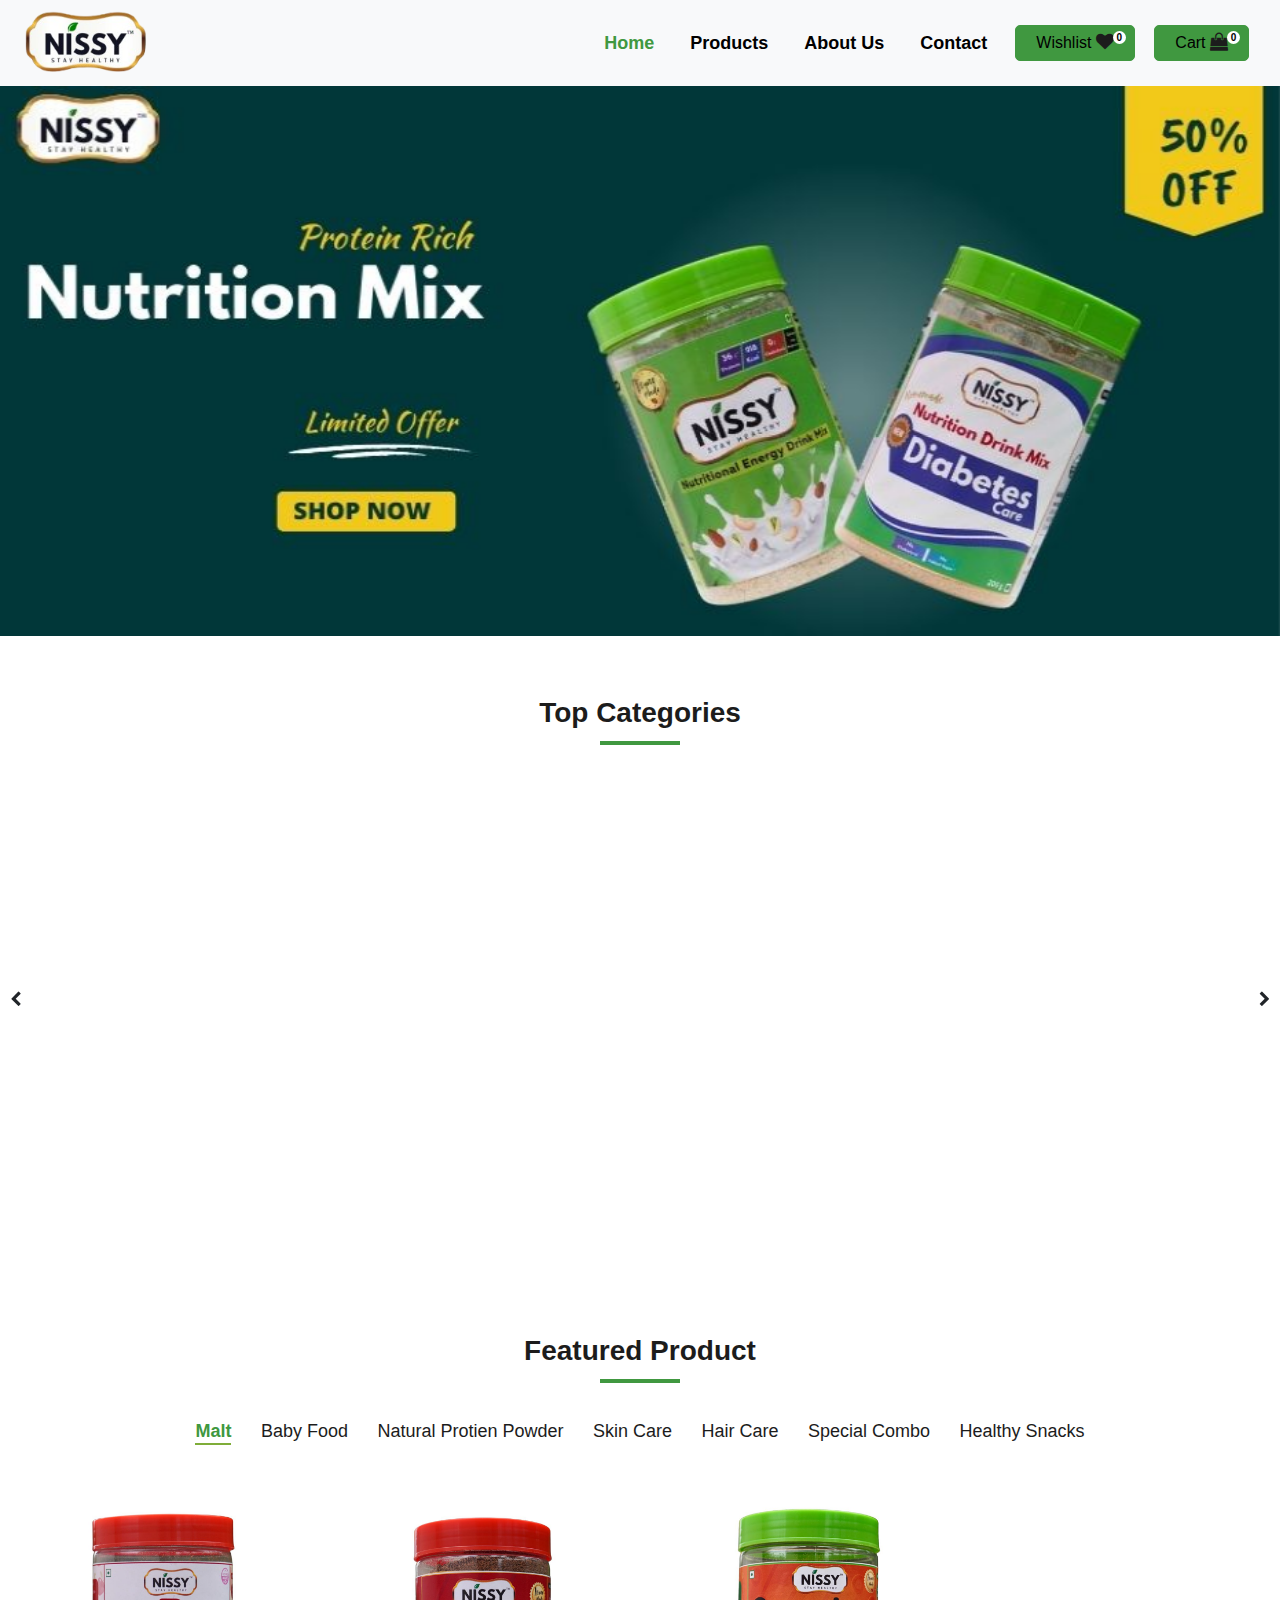
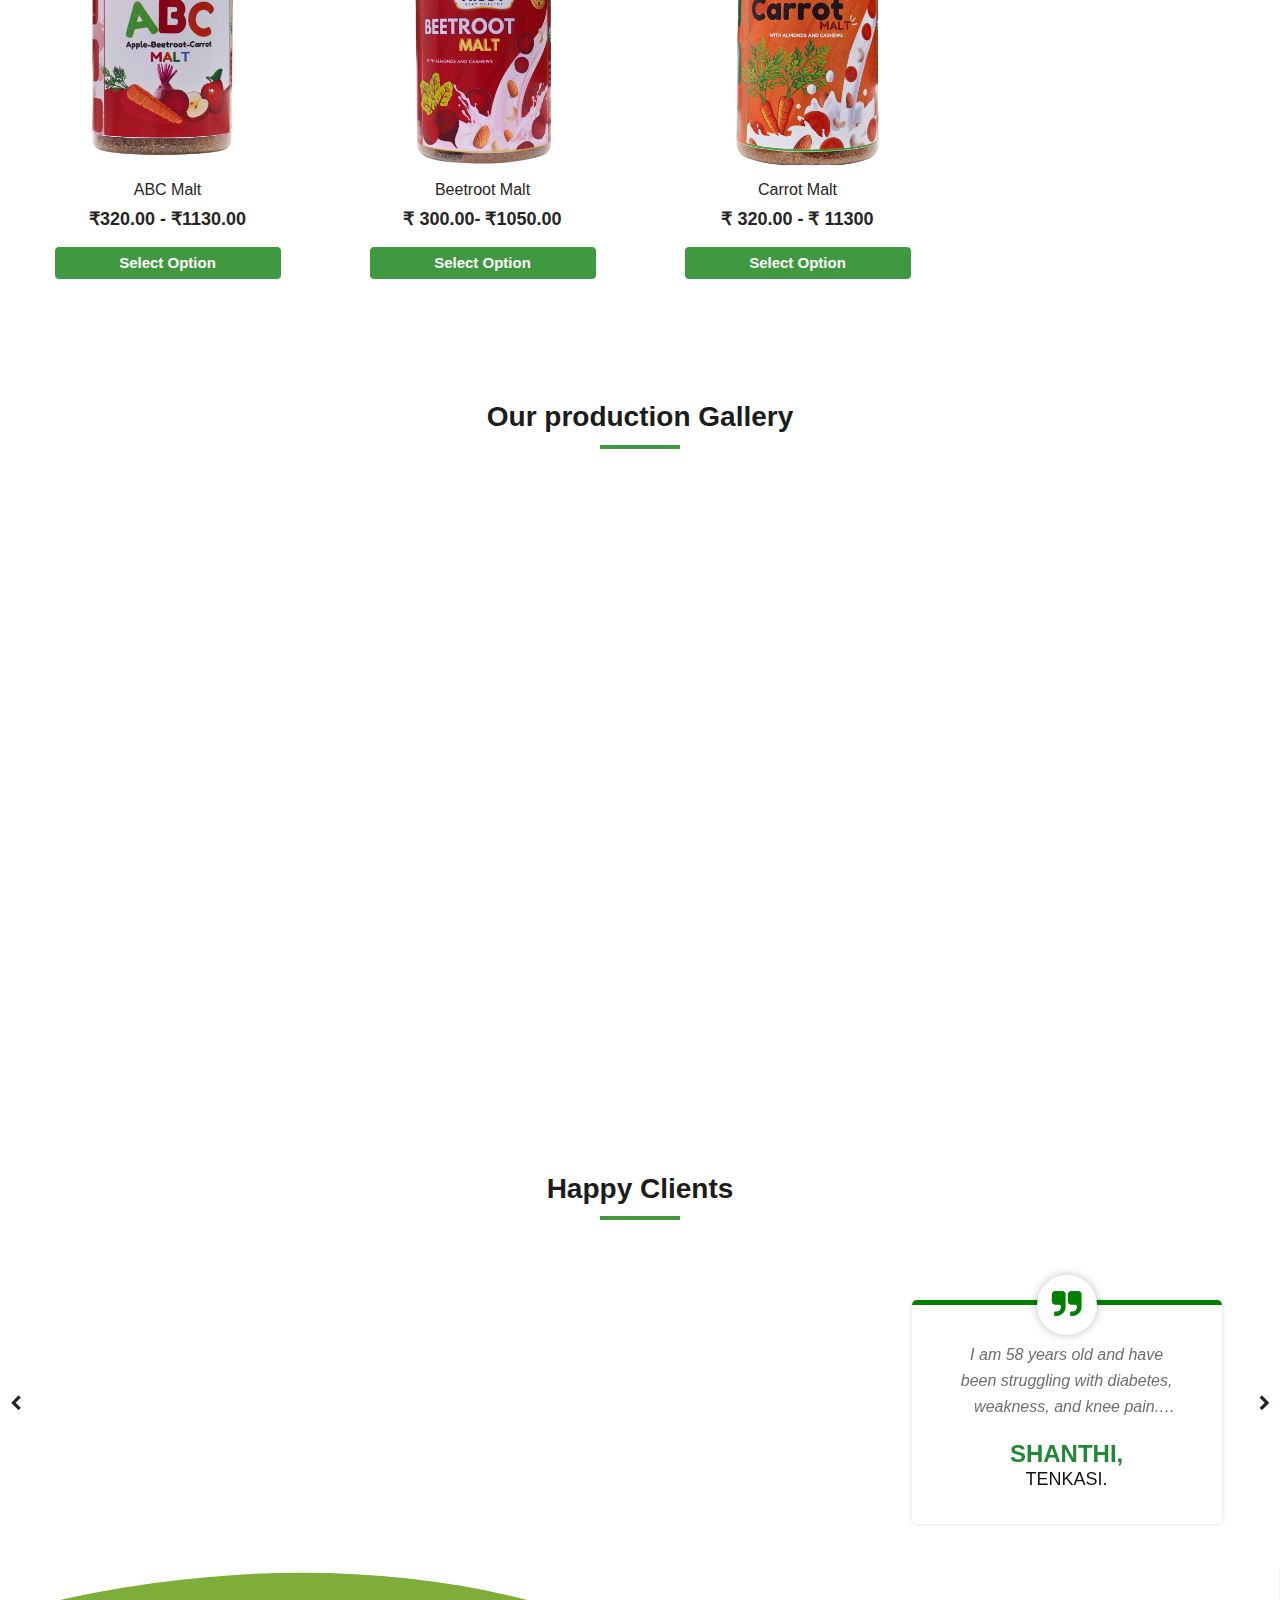
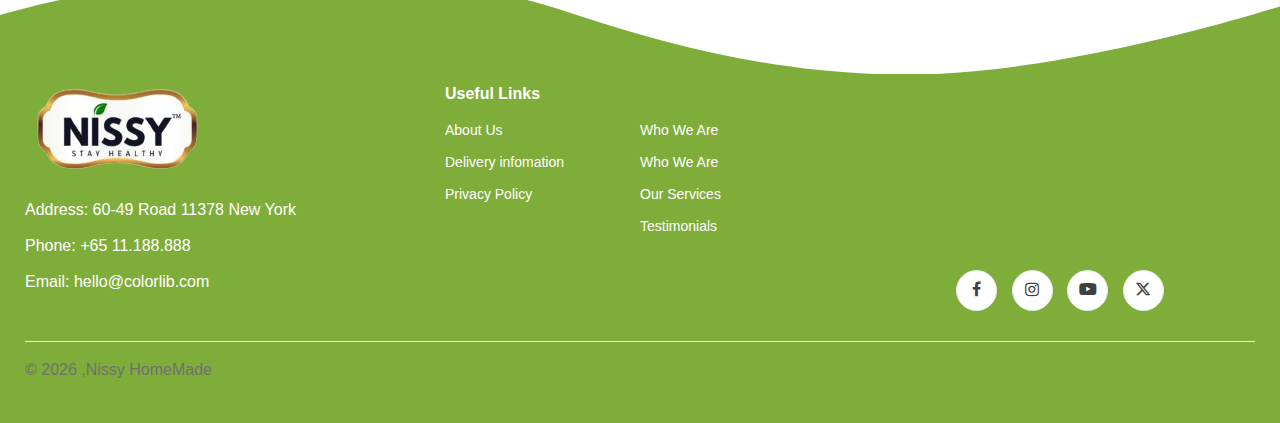
==== index.html @ 9801c7ac "updated source" ====
<!DOCTYPE html>
<html lang="en">

<head>

    <meta charset="UTF-8">
    <meta name="viewport" content="width=device-width, initial-scale=1, shrink-to-fit=no">
    <title>Home</title>
    <link rel="shortcut icon" type="image/x-icon" href="img/Nissy/Logo.png">
    <link rel="stylesheet" href="https://cdnjs.cloudflare.com/ajax/libs/font-awesome/6.6.0/css/all.min.css" />
    <link href="https://fonts.googleapis.com/css2?family=Cairo:wght@200;300;400;600;900&display=swap" rel="stylesheet">
    <link rel="stylesheet" href="https://cdnjs.cloudflare.com/ajax/libs/OwlCarousel2/2.3.4/assets/owl.carousel.min.css">
    <link rel="stylesheet" href="https://cdnjs.cloudflare.com/ajax/libs/toastr.js/latest/toastr.css" />
    <link rel="stylesheet" href="css/bootstrap.min.css" type="text/css">
    <link rel="stylesheet" href="css/font-awesome.min.css" type="text/css">
    <link rel="stylesheet" href="css/elegant-icons.css" type="text/css">
    <link rel="stylesheet" href="css/nice-select.css" type="text/css">
    <link rel="stylesheet" href="css/jquery-ui.min.css" type="text/css">
    <link rel="stylesheet" href="css/style.css" type="text/css">
    <link href="https://unpkg.com/aos@2.3.1/dist/aos.css" rel="stylesheet">


    <meta name="viewport" content="width=device-width, initial-scale=1, minimum-scale=1, maximum-scale=1" />
    <!-- <link rel="stylesheet" href="https://cdn.jsdelivr.net/npm/swiper@11/swiper-bundle.min.css" /> -->
</head>
<div id="toast" class="toast">
    <span class="toast-icon"></span>
    <div class="toast-message"></div>
    <div class="toast-close" onclick="closeToast()"></div>
</div>

<body>
    <header>
        <!-- Navbar -->
        <nav class="navbar navbar-expand-lg navbar-light bg-light fixed-top navbar-fixed">
            <div class="header__logo">
                <a href="./index.html"><img src="img/Nissy/Logo.png" alt="" class="logoimg"></a>
            </div>
            <button class="navbar-toggler" type="button" data-toggle="collapse" data-target="#navbarSupportedContent"
                aria-controls="navbarSupportedContent" aria-expanded="false" aria-label="Toggle navigation">
                <span class="navbar-toggler-icon"></span>
            </button>

            <div class="collapse navbar-collapse" id="navbarSupportedContent">
                <div class="col-lg-12">
                    <ul class="navbar-nav mr-auto">
                        <li class="nav-item active">
                            <a class="nav-link active" aria-current="page" href="#">Home</a>
                        </li>
                        <li class="nav-item">
                            <a class="nav-link" href="./shop-grid.html">Products</a>
                        </li>
                        <li class="nav-item">
                            <a class="nav-link" href="./AboutUs.html">About Us</a>
                        </li>
                        <li class="nav-item">
                            <a class="nav-link" href="./contact.html">Contact</a>
                        </li>

                        <div class="header__cart">
                            <ul>
                                <li>
                                    <button class="btn_nav" id="heartIcon">
                                        Wishlist <a href="#"><i class="fa fa-heart"></i> <span
                                                id="favorite-count">0</span></a>
                                    </button>
                                </li>
                                <li>
                                    <button class="btn_nav"><a href="shoping-cart.html">Cart <i
                                                class="fa fa-shopping-bag"></i> <span
                                                id="cart-count"></span></a></button>
                                </li>
                            </ul>
                        </div>
                    </ul>
                </div>
            </div>
        </nav>
    </header>

    <!-- Side Navbar -->
    <div id="sideNavbarwl" class="sidenav-wish">
        <a href="javascript:void(0)" class="closebtn" id="closeNavwl">&times;</a>
        <div class="wish-list">Wishlist</div>
        <div id="favoritesList"></div>
    
        <!-- Empty favorites message -->
        <div id="emptyFavoritesMessage" style="display: none;">
            <img src="img/Nissy/heartimage.png" alt="Empty Cart" class="empty-cart-image">
            <h6 class="empty-cart-message">No items in your wishlist</h6>
            <button class="return-to-shop-button" onclick="location.href='shop-grid.html'">Return to Shop</button>
        </div>
    </div>

    <!-- Overlay -->
    <div id="overlaywl"></div>
    <!-- Header Section End -->

    <!-- Hero Section Begin -->

    <section id="home">
        <div class="hero">
            <!-- Second Swiper -->
            <div class="col-lg-12 bannerhero">
                <div id="bootstrapCarousel" class="carousel slide" data-ride="carousel">
                    <div class="carousel-inner" id="carousel-items-bootstrap">
                        <!-- Dynamic content for Bootstrap Carousel -->
                    </div>
                    <a class="carousel-control-prev" href="#bootstrapCarousel" role="button" data-slide="prev">
                        <span class="carousel-control-prev-icon" aria-hidden="true"></span>
                        <span class="sr-only">Previous</span>
                    </a>
                    <a class="carousel-control-next" href="#bootstrapCarousel" role="button" data-slide="next">
                        <span class="carousel-control-next-icon" aria-hidden="true"></span>
                        <span class="sr-only">Next</span>
                    </a>
                </div>
            </div>
        </div>
    </section>
    <!-- Hero Section End -->
    <!-- products Section Begin -->
    <section class="category">
        <div class="container">
            <div class="section-title">
                <h2>Top Categories</h2>
            </div>
            <div class="row no-gutters">
                <div class="owl-carousel owl-theme testimonial-slider" id="owl-carousel-items">
                    <!-- Dynamic content for Owl Carousel -->
                </div>
            </div>
        </div>
    </section>
    <!-- products Section End -->

    <!-- Featured Section Begin -->
    <section class="featured spad">
        <div class="container">
            <div class="row">
                <div class="col-lg-12">
                    <div class="section-title">
                        <h2>Featured Product</h2>
                    </div>
                    <div class="featured__controls">
                        <ul class="featured__list">
                            <li><a data-category="Malt" class="active">Malt</a></li>
                            <li><a data-category="Baby Food">Baby Food</a></li>
                            <li><a data-category="NATURAL PROTEIN POWDER">Natural Protien Powder</a></li>
                            <li><a data-category="SKIN CARE">Skin Care</a></li>
                            <li><a data-category="Haircare">Hair Care</a></li>
                            <li><a data-category="COMBO PACK">Special Combo</a></li>
                            <li><a data-category="HEALTHY SNACKS">Healthy Snacks</a></li>
                        </ul>
                    </div>
                </div>
            </div>
            <div class="row featured__filter"></div>
        </div>
    </section>
    <!-- Featured Section End -->

    <!-- Gallery -->
    <div class="banner">
        <div class="section-title">
            <h2>Our production Gallery</h2>
        </div>
        <div class="container">
            <div class="row">
                <div class="col-lg-3 col-md-6 col-sm-60 gallerycol mb-3">
                    <img src="img/Nissy/Newimages/1.jpg" data-aos="zoom-in-down" class="w-100 gallery gallery1 mb-3" alt="Boat on Calm Water" />
                    <img src="img/Nissy/Newimages/2.jpg" class="w-100 gallery gallery2 mb-3" data-aos="zoom-in-down"
                        alt="Wintry Mountain Landscape" />
                </div>
                <div class="col-lg-3 col-md-6 col-sm-60 gallerycol mb-3">
                    <img src="img/Nissy/Newimages/7.jpg" class="w-100 gallery gallery2 mb-3" data-aos="zoom-in-down"
                        alt="Mountains in the Clouds" />
                    <img src="img/Nissy/Newimages/8.jpg" class="w-100 gallery gallery1 mb-3" alt="Boat on Calm Water" data-aos="zoom-in-down"/>
                </div>
                <div class="col-lg-3 col-md-6 col-sm-60 gallerycol mb-3">
                    <img src="img/Nissy/Newimages/10.jpg" class="w-100 gallery gallery2 mb-3" data-aos="zoom-in-down" alt="Waves at Sea" />
                    <img src="img/Nissy/Newimages/6.jpg" class="w-100 gallery gallery1 mb-3" data-aos="zoom-in-down"
                        alt="Yosemite National Park" />
                </div>
                <div class="col-lg-3 col-md-6 col-sm-60 gallerycol mb-3">
                    <img src="img/Nissy/Newimages/10.jpg" class="w-100 gallery gallery1 mb-3" alt="Waves at Sea" data-aos="zoom-in-down" />
                    <img src="img/Nissy/Newimages/6.jpg" class="w-100 gallery gallery2 mb-3" data-aos="zoom-in-down"
                        alt="Yosemite National Park" />
                </div>
            </div>

        </div>
    </div>

    <section id="Testimonial">
        <div class="client-happy">
            <div class="section-title">
                <h2>Happy Clients</h2>
            </div>
            <div class="container">
                <div class="row">
                    <div class="owl-carousel owl-theme testimonial-slider">
                        <div class="testimonial-card" data-aos="zoom-in-down">
                            <figure class="snip1533 col-md-4">
                                <figcaption>
                                    <blockquote>
                                        <p>"I've been using Nissy Nutritional Energy Drink Mix for my family, and it's been a wonderful addition to our daily routine. The drink is not only tasty but also incredibly healthy. It's become my 2-year-old daughter's favorite, and my parents have noticed a significant boost in their energy levels. We all feel happier, healthier, and more energetic, with a stronger immune system. Thank you, Nissy Homemade, for creating such a fantastic product!".
                                        </p>
                                    </blockquote>
                                    <h4>PRABHU,</h4>
                                    <h5>MADURAI.</h5>
                                </figcaption>
                            </figure>
                        </div>
                        <div class="testimonial-card" data-aos="zoom-in-down">
                            <figure class="snip1533 col-md-4">
                                <figcaption>
                                    <blockquote>
                                        <p>I purchased the Malt Combo for my 6-year-old son, who was a picky eater and didn't have a proper diet. Concerned about his health, I decided to try the Malt Combo. To my delight, he found it very tasty and started drinking each variety every day. ABC Malt has become his absolute favorite. I strongly recommend every child should try it—it's a delicious way to ensure they're getting the nutrients they need.
                                        </p>
                                    </blockquote>
                                    <h4>JOHNSON,</h4>
                                    <h5>TIRUNELVELI.</h5>
                                </figcaption>
                            </figure>
                        </div>
                        <div class="testimonial-card">
                            <figure class="snip1533 col-md-4">
                                <figcaption>
                                    <blockquote>
                                        <p>I am 58 years old and have been struggling with diabetes, weakness, and knee pain. Since I started using this product, I feel more energetic and have managed to maintain a healthy weight. It's also helping me keep my diabetes under control.
                                        </p>
                                    </blockquote>
                                    <h4>SHANTHI,</h4>
                                    <h5>TENKASI.</h5>
                                </figcaption>
                            </figure>
                        </div>
                        <div class="testimonial-card" data-aos="zoom-in-down">
                            <figure class="snip1533 col-md-4">
                                <figcaption>
                                    <blockquote>
                                        <p>Happy morning, i have a six month old child. i have a lots of doubt about baby food. i tried some food for my baby..but she didn't eat well.. when i start to use your baby cereal she enjoyed the food and eat well.still i am continuing your baby cearal. without any hesitating i am using this baby cearal because it is homemade. it is very useful to every new mother. Thank you for your product..keep doing brother I'll suggest this baby cereal to my friends.
                                        </p>
                                    </blockquote>
                                    <h4>SWETHA,</h4>
                                    <h5>CHENNAI.</h5>
                                </figcaption>
                            </figure>
                        </div>
                        <div class="testimonial-card" data-aos="zoom-in-down">
                            <figure class="snip1533 col-md-4">
                                <figcaption>
                                    <blockquote>
                                        <p>Nowadays these energy balls became my favorite snack..the brittleness and this taste...I have never felt is before. Thanks to Nissy team for finding this product.
                                        </p>
                                    </blockquote>
                                    <h4>MOHAMMED,</h4>
                                    <h5>RAJAPALAYAM.</h5>
                                </figcaption>
                            </figure>
                        </div>
                    </div>
                </div>
            </div>
        </div>
    </section>

    <footer class="footer" style="background: #7fad39;">
        <svg class="footer-wave-svg" viewBox="0 0 1200 100" preserveAspectRatio="none">
            <path class="footer-wave-path" d="M851.8,100c125,0,288.3-45,348.2-64V0H0v44c3.7-1,7.3-1.9,11-2.9C80.7,22,151.7,10.8,223.5,6.3C276.7,2.9,330,4,383,9.8 
                     c52.2,5.7,103.3,16.2,153.4,32.8C623.9,71.3,726.8,100,851.8,100z" fill="#fff">
            </path>
        </svg>
        <div class="container">
            <div class="row">
                <div class="col-lg-3 col-md-6 col-sm-6">
                    <div class="footer__about">
                        <div class="footer__about__logo">
                            <a href="./index.html"><img src="img/Nissy/Logo.png" alt=""></a>
                        </div>
                        <ul>
                            <li>Address: 60-49 Road 11378 New York</li>
                            <li>Phone: +65 11.188.888</li>
                            <li>Email: hello@colorlib.com</li>
                        </ul>
                    </div>
                </div>
                <div class="col-lg-4 col-md-6 col-sm-6 offset-lg-1">
                    <div class="footer__widget">
                        <h6>Useful Links</h6>
                        <ul>
                            <li><a href="AboutUs.html">About Us</a></li>
                            <li><a href="#" data-toggle="modal" data-target="#exampleModalCenter" data-title="Delivery infomation" data-content="Delivery Information

                                At Nissy Natural Food Manufacturing Company, we are committed to ensuring that your orders reach you promptly and in perfect condition. Please review the following information regarding our delivery process.
                                
                                1. Shipping Locations
                                
                                We currently offer delivery to the following locations:
                                - [Tamilnadu and all states of india ]
                                
                                If your location is not listed, please contact us at [nissyhomemade@gmail.com] to inquire about potential delivery options.
                                
                                2. Delivery Timeframes
                                
                                - Processing Time: Orders are typically processed within [2 to 3] business days after payment confirmation.
                                - Standard Shipping: Delivery times range from [2 to 3] business days, depending on your location.
                                - Express Shipping: For faster delivery, we offer express shipping with delivery within [2] business days. Additional charges may apply.
                                
                                Please note that delivery times may vary due to factors beyond our control, such as carrier delays, customs clearance, or public holidays.
                                
                                3. Shipping Costs
                                
                                Shipping costs are calculated based on the weight of your order and the delivery location. You will be provided with the total shipping cost during the checkout process.
                                
                                - Standard Shipping: [Insert cost details]
                                - Express Shipping: [Insert cost details]
                                
                                4. Order Tracking
                                
                                Once your order has been shipped, you will receive a confirmation email with a tracking number. You can use this number to track the status of your delivery on the carrier’s website.
                                
                                5. Delivery Instructions
                                
                                If you have specific delivery instructions, such as leaving the package with a neighbor or in a secure location, please include these details in the Order Notes section at checkout.
                                
                                6. International Shipping
                                
                                For orders outside of [india], please be aware that international shipping times may be longer due to customs processing. Any customs duties, taxes, or fees incurred upon delivery are the responsibility of the customer.
                                
                                7. Failed Deliveries and Returns
                                
                                If a delivery attempt is unsuccessful due to incorrect address information provided by the customer or if the package is not collected from a local pick-up point, the order may be returned to us. In such cases, additional shipping charges may apply for re-delivery.
                                
                                8. Damaged or Missing Items
                                
                                In the unlikely event that your order arrives damaged or items are missing, please contact us immediately at [nissyhomemade@gmail.com] or [+91 8610846675]. We will work to resolve the issue as quickly as possible.
                                
                                9. Contact Us
                                
                                If you have any questions or need further assistance with your delivery, please do not hesitate to contact us:
                                
                                Nissy Natural Food Manufacturing Company  
                                Email: [nissyhomemade@gmail.com]  
                                Phone: [+91 8610846675]  
                                Address: [155 ZYON COTTAGE,KOTTAKULAM -627805.TENKASI DIST]">Delivery infomation</a></li>
                            <li><a href="#" data-toggle="modal" data-target="#exampleModalCenter" data-title="Privacy Policy" data-content="area for dismissing shown modals when clicking outside the modal.">Privacy Policy</a></li>
                        </ul>
                        <ul>
                            <li><a href="#" data-toggle="modal" data-target="#exampleModalCenter" data-title="Who We Are" data-content="area for dismissing shown modals when clicking outside the modal.">Who We Are</a></li>
                            <li><a href="#" data-toggle="modal" data-target="#exampleModalCenter" data-title="Terms and Conditions" data-content="">Who We Are</a></li>
                            <li><a href="#" data-toggle="modal" data-target="#exampleModalCenter" data-title="Our Services" data-content="area for dismissing shown modals when clicking outside the modal.">Our Services</a></li>
                            <li><a href="#Testimonial">Testimonials</a></li>
                        </ul>
                    </div>
                </div>
                <div class="col-lg-4 col-md-12">
                    <div class="footer__widget">
                        <div class="map" style="align-content: center;">
                            <iframe
                                src="https://www.google.com/maps/embed?pb=!1m18!1m12!1m3!1d49116.39176087041!2d-86.41867791216099!3d39.69977417971648!2m3!1f0!2f0!3f0!3m2!1i1024!2i768!4f13.1!3m3!1m2!1s0x886ca48c841038a1%3A0x70cfba96bf847f0!2sPlainfield%2C%20IN%2C%20USA!5e0!3m2!1sen!2sbd!4v1586106673811!5m2!1sen!2sbd"
                                style="border:0;" allowfullscreen="" aria-hidden="false" tabindex="0"></iframe>
                        </div>
                        <div class="footer__widget__social mt-3" style="text-align: center;">
                            <a href="https://www.facebook.com/" target="_blank" title="Follow us"><i class="fa fa-facebook"></i></a>
                            <a href="https://www.instagram.com/" target="_blank" title="Follow us"><i class="fa fa-instagram"></i></a>
                            <a href="https://www.youtube.com/" target="_blank" title="Follow us"><i class="fa-brands fa-youtube"></i></a>
                            <a href="https://x.com/?mx=2" target="_blank" title="Follow us"><i class="fa-brands fa-x-twitter"></i></a>
                        </div>
                    </div>
                </div>
            </div>

            <div class="row">
                <div class="col-lg-12">
                    <div class="footer__copyright">
                        <div class="footer__copyright__text">
                            <p>
                                 &copy;
                                <script>document.write(new Date().getFullYear());</script> ,Nissy HomeMade
                            </p>
                        </div>
                    </div>
                </div>
            </div>
        </div>
    </footer>

    <div class="modal fade" id="exampleModalCenter" tabindex="-1" role="dialog"
        aria-labelledby="exampleModalCenterTitle" aria-hidden="true">
        <div class="modal-dialog modal-dialog-centered" role="document">
            <div class="modal-content">
                <div class="modal-header">
                    <h5 class="modal-title" id="exampleModalLongTitle">Modal Title</h5>
                    <button type="button" class="closebtn" data-dismiss="modal" aria-label="Close">
                        <span aria-hidden="true" style="font-size: xx-large;">&times;</span>
                    </button>
                </div>
                <div class="modal-body">
                    Modal content goes here.
                </div>
            </div>
        </div>
    </div>
    <!-- Bootstrap JS and dependencies -->
    <script src="https://cdnjs.cloudflare.com/ajax/libs/jquery/3.6.0/jquery.min.js"></script>
    <script src="https://cdnjs.cloudflare.com/ajax/libs/OwlCarousel2/2.3.4/owl.carousel.min.js"></script>
    <script src="https://cdn.jsdelivr.net/npm/@popperjs/core@2.11.6/dist/umd/popper.min.js"></script>
    <script src="https://cdnjs.cloudflare.com/ajax/libs/toastr.js/latest/toastr.min.js"></script>
    <script src="https://cdnjs.cloudflare.com/ajax/libs/font-awesome/6.6.0/js/brands.min.js"></script>
    <script src="js/bootstrap.min.js"></script>
    <script src="js/jquery.nice-select.min.js"></script>
    <script src="js/jquery-ui.min.js"></script>
    <script src="js/jquery.slicknav.js"></script>
    <script src="js/mixitup.min.js"></script>
    <script src="js/main.js"></script>
    <script src="Response/Option.js"></script>
    <script src="Response/index.js"></script>
    <script src="Response/UpdateCount.js"></script>
    <script src="js/main.js"></script>
    <script src="https://unpkg.com/aos@2.3.1/dist/aos.js"></script>


    <script>
        AOS.init();

        document.addEventListener('DOMContentLoaded', function () {
            const categoryImages = document.querySelectorAll('.sect1');

            categoryImages.forEach(img => {
                img.addEventListener('click', function () {
                    const category = this.getAttribute('data-category');
                    window.location.href = `shop-grid.html?category=${category}`;
                });
            });
        });
        $(document).ready(function () {
            const defaultCategory = 'Malt';
            setActiveCategory(defaultCategory);
            updateFavoriteCount();
            loadFavorites();
            updateCartCount();

            $('.featured__controls a').on('click', function () {
                const category = $(this).data('category');
                setActiveCategory(category);
            });
        });

        document.addEventListener('DOMContentLoaded', function () {
            const imageElements = document.querySelectorAll('img.sect1');

            imageElements.forEach(image => {
                image.addEventListener('click', function () {
                    const selectedCategory = this.getAttribute('data-category');
                    if (selectedCategory) {
                        window.location.href = `shop-grid.html?category=${selectedCategory}`;
                    }
                });
            });
        });
    </script>
</body>

</html>

<style>
.featured__controls ul li a::after {
    content: "";
    position: absolute;
    left: 0;
    bottom: 0;
    width: 100%;
    height: 2px;
    background-color: #7fad39; 
    transform: scaleX(0); 
    transform-origin: left; 
    transition: transform 0.3s ease; 
}

.featured__controls ul li a.active::after {
    transform: scaleX(1); 
}
.featured__filter {
    opacity: 1;
    transition: opacity 0.5s ease-in-out;
}

.featured__filter.fade-out {
    opacity: 0;
}

.featured__filter.fade-in {
    opacity: 1;
}


   .featured__list li a:hover {
    color: green !important;
  }
    .col-sm-60{
        width: 50%;
    }
    .empty-cart-image{
        max-width: 50%;
    }
    #emptyFavoritesMessage{
        text-align-last: center;
    }
    .return-to-shop-button{
    margin: 20px auto;
    padding: 10px 40px;
    font-size: 16px;
    color: #fff;
    background-color: #409840;
    border: none;
    border-radius: 5px;
    cursor: pointer;
    text-align: center;
    text-decoration: none;
    font-weight: bold;
    }

::-webkit-scrollbar {
    width: 12px;
}

::-webkit-scrollbar-track {
    background-color: #f1f1f1;
}

::-webkit-scrollbar-thumb {
    background-color: green;
    border-radius: 6px;
}

::-webkit-scrollbar-thumb:hover {
    background-color: green;
}

body {
    scrollbar-color: #888 #f1f1f1; 
    scrollbar-width: thin; 
}


#sideNavbarwl::-webkit-scrollbar,
#favoritesList::-webkit-scrollbar {
    width: 12px; 
}

#sideNavbarwl::-webkit-scrollbar-track,
#favoritesList::-webkit-scrollbar-track {
    background-color: #f1f1f1; 
}

#sideNavbarwl::-webkit-scrollbar-thumb,
#favoritesList::-webkit-scrollbar-thumb {
    background-color: #888;
    border-radius: 6px;
}

#sideNavbarwl::-webkit-scrollbar-thumb:hover,
#favoritesList::-webkit-scrollbar-thumb:hover {
    background-color: #555; 
}

#sideNavbarwl,
#favoritesList {
    scrollbar-color: green #f1f1f1; 
    scrollbar-width: thin; 
}

.testimonial-card p {
    overflow: hidden;
    display: -webkit-box;
    display: box; /* Add standard property for older browser compatibility */
    -webkit-line-clamp: 3; /* For WebKit browsers */
    line-clamp: 3; /* Standard property for future compatibility */
    -webkit-box-orient: vertical;
    box-orient: vertical; /* Add standard property for older browser compatibility */
    text-overflow: ellipsis;
    margin: 0;
    transition: white-space 0.5s ease-in-out;
}

.testimonial-card:hover {
    max-height: auto;  
}

.testimonial-card:hover p {
    -webkit-line-clamp: unset;
    line-clamp: unset;
    white-space: normal; 
}

</style>
---- css/elegant-icons.css ----
@font-face {
	font-family: 'ElegantIcons';
	src:url('../fonts/ElegantIcons.eot');
	src:url('../fonts/ElegantIcons.eot?#iefix') format('embedded-opentype'),
		url('../fonts/ElegantIcons.woff') format('woff'),
		url('../fonts/ElegantIcons.ttf') format('truetype'),
		url('../fonts/ElegantIcons.svg#ElegantIcons') format('svg');
	font-weight: normal;
	font-style: normal;
}

/* Use the following CSS code if you want to use data attributes for inserting your icons */
[data-icon]:before {
	font-family: 'ElegantIcons';
	content: attr(data-icon);
	speak: none;
	font-weight: normal;
	font-variant: normal;
	text-transform: none;
	line-height: 1;
	-webkit-font-smoothing: antialiased;
	-moz-osx-font-smoothing: grayscale;
}

/* Use the following CSS code if you want to have a class per icon */
/*
Instead of a list of all class selectors,
you can use the generic selector below, but it's slower:
[class*="your-class-prefix"] {
*/
.arrow_up, .arrow_down, .arrow_left, .arrow_right, .arrow_left-up, .arrow_right-up, .arrow_right-down, .arrow_left-down, .arrow-up-down, .arrow_up-down_alt, .arrow_left-right_alt, .arrow_left-right, .arrow_expand_alt2, .arrow_expand_alt, .arrow_condense, .arrow_expand, .arrow_move, .arrow_carrot-up, .arrow_carrot-down, .arrow_carrot-left, .arrow_carrot-right, .arrow_carrot-2up, .arrow_carrot-2down, .arrow_carrot-2left, .arrow_carrot-2right, .arrow_carrot-up_alt2, .arrow_carrot-down_alt2, .arrow_carrot-left_alt2, .arrow_carrot-right_alt2, .arrow_carrot-2up_alt2, .arrow_carrot-2down_alt2, .arrow_carrot-2left_alt2, .arrow_carrot-2right_alt2, .arrow_triangle-up, .arrow_triangle-down, .arrow_triangle-left, .arrow_triangle-right, .arrow_triangle-up_alt2, .arrow_triangle-down_alt2, .arrow_triangle-left_alt2, .arrow_triangle-right_alt2, .arrow_back, .icon_minus-06, .icon_plus, .icon_close, .icon_check, .icon_minus_alt2, .icon_plus_alt2, .icon_close_alt2, .icon_check_alt2, .icon_zoom-out_alt, .icon_zoom-in_alt, .icon_search, .icon_box-empty, .icon_box-selected, .icon_minus-box, .icon_plus-box, .icon_box-checked, .icon_circle-empty, .icon_circle-slelected, .icon_stop_alt2, .icon_stop, .icon_pause_alt2, .icon_pause, .icon_menu, .icon_menu-square_alt2, .icon_menu-circle_alt2, .icon_ul, .icon_ol, .icon_adjust-horiz, .icon_adjust-vert, .icon_document_alt, .icon_documents_alt, .icon_pencil, .icon_pencil-edit_alt, .icon_pencil-edit, .icon_folder-alt, .icon_folder-open_alt, .icon_folder-add_alt, .icon_info_alt, .icon_error-oct_alt, .icon_error-circle_alt, .icon_error-triangle_alt, .icon_question_alt2, .icon_question, .icon_comment_alt, .icon_chat_alt, .icon_vol-mute_alt, .icon_volume-low_alt, .icon_volume-high_alt, .icon_quotations, .icon_quotations_alt2, .icon_clock_alt, .icon_lock_alt, .icon_lock-open_alt, .icon_key_alt, .icon_cloud_alt, .icon_cloud-upload_alt, .icon_cloud-download_alt, .icon_image, .icon_images, .icon_lightbulb_alt, .icon_gift_alt, .icon_house_alt, .icon_genius, .icon_mobile, .icon_tablet, .icon_laptop, .icon_desktop, .icon_camera_alt, .icon_mail_alt, .icon_cone_alt, .icon_ribbon_alt, .icon_bag_alt, .icon_creditcard, .icon_cart_alt, .icon_paperclip, .icon_tag_alt, .icon_tags_alt, .icon_trash_alt, .icon_cursor_alt, .icon_mic_alt, .icon_compass_alt, .icon_pin_alt, .icon_pushpin_alt, .icon_map_alt, .icon_drawer_alt, .icon_toolbox_alt, .icon_book_alt, .icon_calendar, .icon_film, .icon_table, .icon_contacts_alt, .icon_headphones, .icon_lifesaver, .icon_piechart, .icon_refresh, .icon_link_alt, .icon_link, .icon_loading, .icon_blocked, .icon_archive_alt, .icon_heart_alt, .icon_star_alt, .icon_star-half_alt, .icon_star, .icon_star-half, .icon_tools, .icon_tool, .icon_cog, .icon_cogs, .arrow_up_alt, .arrow_down_alt, .arrow_left_alt, .arrow_right_alt, .arrow_left-up_alt, .arrow_right-up_alt, .arrow_right-down_alt, .arrow_left-down_alt, .arrow_condense_alt, .arrow_expand_alt3, .arrow_carrot_up_alt, .arrow_carrot-down_alt, .arrow_carrot-left_alt, .arrow_carrot-right_alt, .arrow_carrot-2up_alt, .arrow_carrot-2dwnn_alt, .arrow_carrot-2left_alt, .arrow_carrot-2right_alt, .arrow_triangle-up_alt, .arrow_triangle-down_alt, .arrow_triangle-left_alt, .arrow_triangle-right_alt, .icon_minus_alt, .icon_plus_alt, .icon_close_alt, .icon_check_alt, .icon_zoom-out, .icon_zoom-in, .icon_stop_alt, .icon_menu-square_alt, .icon_menu-circle_alt, .icon_document, .icon_documents, .icon_pencil_alt, .icon_folder, .icon_folder-open, .icon_folder-add, .icon_folder_upload, .icon_folder_download, .icon_info, .icon_error-circle, .icon_error-oct, .icon_error-triangle, .icon_question_alt, .icon_comment, .icon_chat, .icon_vol-mute, .icon_volume-low, .icon_volume-high, .icon_quotations_alt, .icon_clock, .icon_lock, .icon_lock-open, .icon_key, .icon_cloud, .icon_cloud-upload, .icon_cloud-download, .icon_lightbulb, .icon_gift, .icon_house, .icon_camera, .icon_mail, .icon_cone, .icon_ribbon, .icon_bag, .icon_cart, .icon_tag, .icon_tags, .icon_trash, .icon_cursor, .icon_mic, .icon_compass, .icon_pin, .icon_pushpin, .icon_map, .icon_drawer, .icon_toolbox, .icon_book, .icon_contacts, .icon_archive, .icon_heart, .icon_profile, .icon_group, .icon_grid-2x2, .icon_grid-3x3, .icon_music, .icon_pause_alt, .icon_phone, .icon_upload, .icon_download, .social_facebook, .social_twitter, .social_pinterest, .social_googleplus, .social_tumblr, .social_tumbleupon, .social_wordpress, .social_instagram, .social_dribbble, .social_vimeo, .social_linkedin, .social_rss, .social_deviantart, .social_share, .social_myspace, .social_skype, .social_youtube, .social_picassa, .social_googledrive, .social_flickr, .social_blogger, .social_spotify, .social_delicious, .social_facebook_circle, .social_twitter_circle, .social_pinterest_circle, .social_googleplus_circle, .social_tumblr_circle, .social_stumbleupon_circle, .social_wordpress_circle, .social_instagram_circle, .social_dribbble_circle, .social_vimeo_circle, .social_linkedin_circle, .social_rss_circle, .social_deviantart_circle, .social_share_circle, .social_myspace_circle, .social_skype_circle, .social_youtube_circle, .social_picassa_circle, .social_googledrive_alt2, .social_flickr_circle, .social_blogger_circle, .social_spotify_circle, .social_delicious_circle, .social_facebook_square, .social_twitter_square, .social_pinterest_square, .social_googleplus_square, .social_tumblr_square, .social_stumbleupon_square, .social_wordpress_square, .social_instagram_square, .social_dribbble_square, .social_vimeo_square, .social_linkedin_square, .social_rss_square, .social_deviantart_square, .social_share_square, .social_myspace_square, .social_skype_square, .social_youtube_square, .social_picassa_square, .social_googledrive_square, .social_flickr_square, .social_blogger_square, .social_spotify_square, .social_delicious_square, .icon_printer, .icon_calulator, .icon_building, .icon_floppy, .icon_drive, .icon_search-2, .icon_id, .icon_id-2, .icon_puzzle, .icon_like, .icon_dislike, .icon_mug, .icon_currency, .icon_wallet, .icon_pens, .icon_easel, .icon_flowchart, .icon_datareport, .icon_briefcase, .icon_shield, .icon_percent, .icon_globe, .icon_globe-2, .icon_target, .icon_hourglass, .icon_balance, .icon_rook, .icon_printer-alt, .icon_calculator_alt, .icon_building_alt, .icon_floppy_alt, .icon_drive_alt, .icon_search_alt, .icon_id_alt, .icon_id-2_alt, .icon_puzzle_alt, .icon_like_alt, .icon_dislike_alt, .icon_mug_alt, .icon_currency_alt, .icon_wallet_alt, .icon_pens_alt, .icon_easel_alt, .icon_flowchart_alt, .icon_datareport_alt, .icon_briefcase_alt, .icon_shield_alt, .icon_percent_alt, .icon_globe_alt, .icon_clipboard {
	font-family: 'ElegantIcons';
	speak: none;
	font-style: normal;
	font-weight: normal;
	font-variant: normal;
	text-transform: none;
	line-height: 1;
	-webkit-font-smoothing: antialiased;
}
.arrow_up:before {
	content: "\21";
}
.arrow_down:before {
	content: "\22";
}
.arrow_left:before {
	content: "\23";
}
.arrow_right:before {
	content: "\24";
}
.arrow_left-up:before {
	content: "\25";
}
.arrow_right-up:before {
	content: "\26";
}
.arrow_right-down:before {
	content: "\27";
}
.arrow_left-down:before {
	content: "\28";
}
.arrow-up-down:before {
	content: "\29";
}
.arrow_up-down_alt:before {
	content: "\2a";
}
.arrow_left-right_alt:before {
	content: "\2b";
}
.arrow_left-right:before {
	content: "\2c";
}
.arrow_expand_alt2:before {
	content: "\2d";
}
.arrow_expand_alt:before {
	content: "\2e";
}
.arrow_condense:before {
	content: "\2f";
}
.arrow_expand:before {
	content: "\30";
}
.arrow_move:before {
	content: "\31";
}
.arrow_carrot-up:before {
	content: "\32";
}
.arrow_carrot-down:before {
	content: "\33";
}
.arrow_carrot-left:before {
	content: "\34";
}
.arrow_carrot-right:before {
	content: "\35";
}
.arrow_carrot-2up:before {
	content: "\36";
}
.arrow_carrot-2down:before {
	content: "\37";
}
.arrow_carrot-2left:before {
	content: "\38";
}
.arrow_carrot-2right:before {
	content: "\39";
}
.arrow_carrot-up_alt2:before {
	content: "\3a";
}
.arrow_carrot-down_alt2:before {
	content: "\3b";
}
.arrow_carrot-left_alt2:before {
	content: "\3c";
}
.arrow_carrot-right_alt2:before {
	content: "\3d";
}
.arrow_carrot-2up_alt2:before {
	content: "\3e";
}
.arrow_carrot-2down_alt2:before {
	content: "\3f";
}
.arrow_carrot-2left_alt2:before {
	content: "\40";
}
.arrow_carrot-2right_alt2:before {
	content: "\41";
}
.arrow_triangle-up:before {
	content: "\42";
}
.arrow_triangle-down:before {
	content: "\43";
}
.arrow_triangle-left:before {
	content: "\44";
}
.arrow_triangle-right:before {
	content: "\45";
}
.arrow_triangle-up_alt2:before {
	content: "\46";
}
.arrow_triangle-down_alt2:before {
	content: "\47";
}
.arrow_triangle-left_alt2:before {
	content: "\48";
}
.arrow_triangle-right_alt2:before {
	content: "\49";
}
.arrow_back:before {
	content: "\4a";
}
.icon_minus-06:before {
	content: "\4b";
}
.icon_plus:before {
	content: "\4c";
}
.icon_close:before {
	content: "\4d";
}
.icon_check:before {
	content: "\4e";
}
.icon_minus_alt2:before {
	content: "\4f";
}
.icon_plus_alt2:before {
	content: "\50";
}
.icon_close_alt2:before {
	content: "\51";
}
.icon_check_alt2:before {
	content: "\52";
}
.icon_zoom-out_alt:before {
	content: "\53";
}
.icon_zoom-in_alt:before {
	content: "\54";
}
.icon_search:before {
	content: "\55";
}
.icon_box-empty:before {
	content: "\56";
}
.icon_box-selected:before {
	content: "\57";
}
.icon_minus-box:before {
	content: "\58";
}
.icon_plus-box:before {
	content: "\59";
}
.icon_box-checked:before {
	content: "\5a";
}
.icon_circle-empty:before {
	content: "\5b";
}
.icon_circle-slelected:before {
	content: "\5c";
}
.icon_stop_alt2:before {
	content: "\5d";
}
.icon_stop:before {
	content: "\5e";
}
.icon_pause_alt2:before {
	content: "\5f";
}
.icon_pause:before {
	content: "\60";
}
.icon_menu:before {
	content: "\61";
}
.icon_menu-square_alt2:before {
	content: "\62";
}
.icon_menu-circle_alt2:before {
	content: "\63";
}
.icon_ul:before {
	content: "\64";
}
.icon_ol:before {
	content: "\65";
}
.icon_adjust-horiz:before {
	content: "\66";
}
.icon_adjust-vert:before {
	content: "\67";
}
.icon_document_alt:before {
	content: "\68";
}
.icon_documents_alt:before {
	content: "\69";
}
.icon_pencil:before {
	content: "\6a";
}
.icon_pencil-edit_alt:before {
	content: "\6b";
}
.icon_pencil-edit:before {
	content: "\6c";
}
.icon_folder-alt:before {
	content: "\6d";
}
.icon_folder-open_alt:before {
	content: "\6e";
}
.icon_folder-add_alt:before {
	content: "\6f";
}
.icon_info_alt:before {
	content: "\70";
}
.icon_error-oct_alt:before {
	content: "\71";
}
.icon_error-circle_alt:before {
	content: "\72";
}
.icon_error-triangle_alt:before {
	content: "\73";
}
.icon_question_alt2:before {
	content: "\74";
}
.icon_question:before {
	content: "\75";
}
.icon_comment_alt:before {
	content: "\76";
}
.icon_chat_alt:before {
	content: "\77";
}
.icon_vol-mute_alt:before {
	content: "\78";
}
.icon_volume-low_alt:before {
	content: "\79";
}
.icon_volume-high_alt:before {
	content: "\7a";
}
.icon_quotations:before {
	content: "\7b";
}
.icon_quotations_alt2:before {
	content: "\7c";
}
.icon_clock_alt:before {
	content: "\7d";
}
.icon_lock_alt:before {
	content: "\7e";
}
.icon_lock-open_alt:before {
	content: "\e000";
}
.icon_key_alt:before {
	content: "\e001";
}
.icon_cloud_alt:before {
	content: "\e002";
}
.icon_cloud-upload_alt:before {
	content: "\e003";
}
.icon_cloud-download_alt:before {
	content: "\e004";
}
.icon_image:before {
	content: "\e005";
}
.icon_images:before {
	content: "\e006";
}
.icon_lightbulb_alt:before {
	content: "\e007";
}
.icon_gift_alt:before {
	content: "\e008";
}
.icon_house_alt:before {
	content: "\e009";
}
.icon_genius:before {
	content: "\e00a";
}
.icon_mobile:before {
	content: "\e00b";
}
.icon_tablet:before {
	content: "\e00c";
}
.icon_laptop:before {
	content: "\e00d";
}
.icon_desktop:before {
	content: "\e00e";
}
.icon_camera_alt:before {
	content: "\e00f";
}
.icon_mail_alt:before {
	content: "\e010";
}
.icon_cone_alt:before {
	content: "\e011";
}
.icon_ribbon_alt:before {
	content: "\e012";
}
.icon_bag_alt:before {
	content: "\e013";
}
.icon_creditcard:before {
	content: "\e014";
}
.icon_cart_alt:before {
	content: "\e015";
}
.icon_paperclip:before {
	content: "\e016";
}
.icon_tag_alt:before {
	content: "\e017";
}
.icon_tags_alt:before {
	content: "\e018";
}
.icon_trash_alt:before {
	content: "\e019";
}
.icon_cursor_alt:before {
	content: "\e01a";
}
.icon_mic_alt:before {
	content: "\e01b";
}
.icon_compass_alt:before {
	content: "\e01c";
}
.icon_pin_alt:before {
	content: "\e01d";
}
.icon_pushpin_alt:before {
	content: "\e01e";
}
.icon_map_alt:before {
	content: "\e01f";
}
.icon_drawer_alt:before {
	content: "\e020";
}
.icon_toolbox_alt:before {
	content: "\e021";
}
.icon_book_alt:before {
	content: "\e022";
}
.icon_calendar:before {
	content: "\e023";
}
.icon_film:before {
	content: "\e024";
}
.icon_table:before {
	content: "\e025";
}
.icon_contacts_alt:before {
	content: "\e026";
}
.icon_headphones:before {
	content: "\e027";
}
.icon_lifesaver:before {
	content: "\e028";
}
.icon_piechart:before {
	content: "\e029";
}
.icon_refresh:before {
	content: "\e02a";
}
.icon_link_alt:before {
	content: "\e02b";
}
.icon_link:before {
	content: "\e02c";
}
.icon_loading:before {
	content: "\e02d";
}
.icon_blocked:before {
	content: "\e02e";
}
.icon_archive_alt:before {
	content: "\e02f";
}
.icon_heart_alt:before {
	content: "\e030";
}
.icon_star_alt:before {
	content: "\e031";
}
.icon_star-half_alt:before {
	content: "\e032";
}
.icon_star:before {
	content: "\e033";
}
.icon_star-half:before {
	content: "\e034";
}
.icon_tools:before {
	content: "\e035";
}
.icon_tool:before {
	content: "\e036";
}
.icon_cog:before {
	content: "\e037";
}
.icon_cogs:before {
	content: "\e038";
}
.arrow_up_alt:before {
	content: "\e039";
}
.arrow_down_alt:before {
	content: "\e03a";
}
.arrow_left_alt:before {
	content: "\e03b";
}
.arrow_right_alt:before {
	content: "\e03c";
}
.arrow_left-up_alt:before {
	content: "\e03d";
}
.arrow_right-up_alt:before {
	content: "\e03e";
}
.arrow_right-down_alt:before {
	content: "\e03f";
}
.arrow_left-down_alt:before {
	content: "\e040";
}
.arrow_condense_alt:before {
	content: "\e041";
}
.arrow_expand_alt3:before {
	content: "\e042";
}
.arrow_carrot_up_alt:before {
	content: "\e043";
}
.arrow_carrot-down_alt:before {
	content: "\e044";
}
.arrow_carrot-left_alt:before {
	content: "\e045";
}
.arrow_carrot-right_alt:before {
	content: "\e046";
}
.arrow_carrot-2up_alt:before {
	content: "\e047";
}
.arrow_carrot-2dwnn_alt:before {
	content: "\e048";
}
.arrow_carrot-2left_alt:before {
	content: "\e049";
}
.arrow_carrot-2right_alt:before {
	content: "\e04a";
}
.arrow_triangle-up_alt:before {
	content: "\e04b";
}
.arrow_triangle-down_alt:before {
	content: "\e04c";
}
.arrow_triangle-left_alt:before {
	content: "\e04d";
}
.arrow_triangle-right_alt:before {
	content: "\e04e";
}
.icon_minus_alt:before {
	content: "\e04f";
}
.icon_plus_alt:before {
	content: "\e050";
}
.icon_close_alt:before {
	content: "\e051";
}
.icon_check_alt:before {
	content: "\e052";
}
.icon_zoom-out:before {
	content: "\e053";
}
.icon_zoom-in:before {
	content: "\e054";
}
.icon_stop_alt:before {
	content: "\e055";
}
.icon_menu-square_alt:before {
	content: "\e056";
}
.icon_menu-circle_alt:before {
	content: "\e057";
}
.icon_document:before {
	content: "\e058";
}
.icon_documents:before {
	content: "\e059";
}
.icon_pencil_alt:before {
	content: "\e05a";
}
.icon_folder:before {
	content: "\e05b";
}
.icon_folder-open:before {
	content: "\e05c";
}
.icon_folder-add:before {
	content: "\e05d";
}
.icon_folder_upload:before {
	content: "\e05e";
}
.icon_folder_download:before {
	content: "\e05f";
}
.icon_info:before {
	content: "\e060";
}
.icon_error-circle:before {
	content: "\e061";
}
.icon_error-oct:before {
	content: "\e062";
}
.icon_error-triangle:before {
	content: "\e063";
}
.icon_question_alt:before {
	content: "\e064";
}
.icon_comment:before {
	content: "\e065";
}
.icon_chat:before {
	content: "\e066";
}
.icon_vol-mute:before {
	content: "\e067";
}
.icon_volume-low:before {
	content: "\e068";
}
.icon_volume-high:before {
	content: "\e069";
}
.icon_quotations_alt:before {
	content: "\e06a";
}
.icon_clock:before {
	content: "\e06b";
}
.icon_lock:before {
	content: "\e06c";
}
.icon_lock-open:before {
	content: "\e06d";
}
.icon_key:before {
	content: "\e06e";
}
.icon_cloud:before {
	content: "\e06f";
}
.icon_cloud-upload:before {
	content: "\e070";
}
.icon_cloud-download:before {
	content: "\e071";
}
.icon_lightbulb:before {
	content: "\e072";
}
.icon_gift:before {
	content: "\e073";
}
.icon_house:before {
	content: "\e074";
}
.icon_camera:before {
	content: "\e075";
}
.icon_mail:before {
	content: "\e076";
}
.icon_cone:before {
	content: "\e077";
}
.icon_ribbon:before {
	content: "\e078";
}
.icon_bag:before {
	content: "\e079";
}
.icon_cart:before {
	content: "\e07a";
}
.icon_tag:before {
	content: "\e07b";
}
.icon_tags:before {
	content: "\e07c";
}
.icon_trash:before {
	content: "\e07d";
}
.icon_cursor:before {
	content: "\e07e";
}
.icon_mic:before {
	content: "\e07f";
}
.icon_compass:before {
	content: "\e080";
}
.icon_pin:before {
	content: "\e081";
}
.icon_pushpin:before {
	content: "\e082";
}
.icon_map:before {
	content: "\e083";
}
.icon_drawer:before {
	content: "\e084";
}
.icon_toolbox:before {
	content: "\e085";
}
.icon_book:before {
	content: "\e086";
}
.icon_contacts:before {
	content: "\e087";
}
.icon_archive:before {
	content: "\e088";
}
.icon_heart:before {
	content: "\e089";
}
.icon_profile:before {
	content: "\e08a";
}
.icon_group:before {
	content: "\e08b";
}
.icon_grid-2x2:before {
	content: "\e08c";
}
.icon_grid-3x3:before {
	content: "\e08d";
}
.icon_music:before {
	content: "\e08e";
}
.icon_pause_alt:before {
	content: "\e08f";
}
.icon_phone:before {
	content: "\e090";
}
.icon_upload:before {
	content: "\e091";
}
.icon_download:before {
	content: "\e092";
}
.social_facebook:before {
	content: "\e093";
}
.social_twitter:before {
	content: "\e094";
}
.social_pinterest:before {
	content: "\e095";
}
.social_googleplus:before {
	content: "\e096";
}
.social_tumblr:before {
	content: "\e097";
}
.social_tumbleupon:before {
	content: "\e098";
}
.social_wordpress:before {
	content: "\e099";
}
.social_instagram:before {
	content: "\e09a";
}
.social_dribbble:before {
	content: "\e09b";
}
.social_vimeo:before {
	content: "\e09c";
}
.social_linkedin:before {
	content: "\e09d";
}
.social_rss:before {
	content: "\e09e";
}
.social_deviantart:before {
	content: "\e09f";
}
.social_share:before {
	content: "\e0a0";
}
.social_myspace:before {
	content: "\e0a1";
}
.social_skype:before {
	content: "\e0a2";
}
.social_youtube:before {
	content: "\e0a3";
}
.social_picassa:before {
	content: "\e0a4";
}
.social_googledrive:before {
	content: "\e0a5";
}
.social_flickr:before {
	content: "\e0a6";
}
.social_blogger:before {
	content: "\e0a7";
}
.social_spotify:before {
	content: "\e0a8";
}
.social_delicious:before {
	content: "\e0a9";
}
.social_facebook_circle:before {
	content: "\e0aa";
}
.social_twitter_circle:before {
	content: "\e0ab";
}
.social_pinterest_circle:before {
	content: "\e0ac";
}
.social_googleplus_circle:before {
	content: "\e0ad";
}
.social_tumblr_circle:before {
	content: "\e0ae";
}
.social_stumbleupon_circle:before {
	content: "\e0af";
}
.social_wordpress_circle:before {
	content: "\e0b0";
}
.social_instagram_circle:before {
	content: "\e0b1";
}
.social_dribbble_circle:before {
	content: "\e0b2";
}
.social_vimeo_circle:before {
	content: "\e0b3";
}
.social_linkedin_circle:before {
	content: "\e0b4";
}
.social_rss_circle:before {
	content: "\e0b5";
}
.social_deviantart_circle:before {
	content: "\e0b6";
}
.social_share_circle:before {
	content: "\e0b7";
}
.social_myspace_circle:before {
	content: "\e0b8";
}
.social_skype_circle:before {
	content: "\e0b9";
}
.social_youtube_circle:before {
	content: "\e0ba";
}
.social_picassa_circle:before {
	content: "\e0bb";
}
.social_googledrive_alt2:before {
	content: "\e0bc";
}
.social_flickr_circle:before {
	content: "\e0bd";
}
.social_blogger_circle:before {
	content: "\e0be";
}
.social_spotify_circle:before {
	content: "\e0bf";
}
.social_delicious_circle:before {
	content: "\e0c0";
}
.social_facebook_square:before {
	content: "\e0c1";
}
.social_twitter_square:before {
	content: "\e0c2";
}
.social_pinterest_square:before {
	content: "\e0c3";
}
.social_googleplus_square:before {
	content: "\e0c4";
}
.social_tumblr_square:before {
	content: "\e0c5";
}
.social_stumbleupon_square:before {
	content: "\e0c6";
}
.social_wordpress_square:before {
	content: "\e0c7";
}
.social_instagram_square:before {
	content: "\e0c8";
}
.social_dribbble_square:before {
	content: "\e0c9";
}
.social_vimeo_square:before {
	content: "\e0ca";
}
.social_linkedin_square:before {
	content: "\e0cb";
}
.social_rss_square:before {
	content: "\e0cc";
}
.social_deviantart_square:before {
	content: "\e0cd";
}
.social_share_square:before {
	content: "\e0ce";
}
.social_myspace_square:before {
	content: "\e0cf";
}
.social_skype_square:before {
	content: "\e0d0";
}
.social_youtube_square:before {
	content: "\e0d1";
}
.social_picassa_square:before {
	content: "\e0d2";
}
.social_googledrive_square:before {
	content: "\e0d3";
}
.social_flickr_square:before {
	content: "\e0d4";
}
.social_blogger_square:before {
	content: "\e0d5";
}
.social_spotify_square:before {
	content: "\e0d6";
}
.social_delicious_square:before {
	content: "\e0d7";
}
.icon_printer:before {
	content: "\e103";
}
.icon_calulator:before {
	content: "\e0ee";
}
.icon_building:before {
	content: "\e0ef";
}
.icon_floppy:before {
	content: "\e0e8";
}
.icon_drive:before {
	content: "\e0ea";
}
.icon_search-2:before {
	content: "\e101";
}
.icon_id:before {
	content: "\e107";
}
.icon_id-2:before {
	content: "\e108";
}
.icon_puzzle:before {
	content: "\e102";
}
.icon_like:before {
	content: "\e106";
}
.icon_dislike:before {
	content: "\e0eb";
}
.icon_mug:before {
	content: "\e105";
}
.icon_currency:before {
	content: "\e0ed";
}
.icon_wallet:before {
	content: "\e100";
}
.icon_pens:before {
	content: "\e104";
}
.icon_easel:before {
	content: "\e0e9";
}
.icon_flowchart:before {
	content: "\e109";
}
.icon_datareport:before {
	content: "\e0ec";
}
.icon_briefcase:before {
	content: "\e0fe";
}
.icon_shield:before {
	content: "\e0f6";
}
.icon_percent:before {
	content: "\e0fb";
}
.icon_globe:before {
	content: "\e0e2";
}
.icon_globe-2:before {
	content: "\e0e3";
}
.icon_target:before {
	content: "\e0f5";
}
.icon_hourglass:before {
	content: "\e0e1";
}
.icon_balance:before {
	content: "\e0ff";
}
.icon_rook:before {
	content: "\e0f8";
}
.icon_printer-alt:before {
	content: "\e0fa";
}
.icon_calculator_alt:before {
	content: "\e0e7";
}
.icon_building_alt:before {
	content: "\e0fd";
}
.icon_floppy_alt:before {
	content: "\e0e4";
}
.icon_drive_alt:before {
	content: "\e0e5";
}
.icon_search_alt:before {
	content: "\e0f7";
}
.icon_id_alt:before {
	content: "\e0e0";
}
.icon_id-2_alt:before {
	content: "\e0fc";
}
.icon_puzzle_alt:before {
	content: "\e0f9";
}
.icon_like_alt:before {
	content: "\e0dd";
}
.icon_dislike_alt:before {
	content: "\e0f1";
}
.icon_mug_alt:before {
	content: "\e0dc";
}
.icon_currency_alt:before {
	content: "\e0f3";
}
.icon_wallet_alt:before {
	content: "\e0d8";
}
.icon_pens_alt:before {
	content: "\e0db";
}
.icon_easel_alt:before {
	content: "\e0f0";
}
.icon_flowchart_alt:before {
	content: "\e0df";
}
.icon_datareport_alt:before {
	content: "\e0f2";
}
.icon_briefcase_alt:before {
	content: "\e0f4";
}
.icon_shield_alt:before {
	content: "\e0d9";
}
.icon_percent_alt:before {
	content: "\e0da";
}
.icon_globe_alt:before {
	content: "\e0de";
}
.icon_clipboard:before {
	content: "\e0e6";
}


	.glyph {
		float: left;
		text-align: center;
		padding: .75em;
		margin: .4em 1.5em .75em 0;
		width: 6em;
text-shadow: none;
	}
        .glyph_big {
        font-size: 128px;
        color: #59c5dc;
        float: left;
        margin-right: 20px;
        }

        .glyph div { padding-bottom: 10px;}

	.glyph input {
		font-family: consolas, monospace;
		font-size: 12px;
		width: 100%;
		text-align: center;
		border: 0;
		box-shadow: 0 0 0 1px #ccc;
		padding: .2em;
                -moz-border-radius: 5px;
                -webkit-border-radius: 5px;
	}
	.centered {
		margin-left: auto;
		margin-right: auto;
	}
	.glyph .fs1 {
		font-size: 2em;
	}
---- css/nice-select.css ----
.nice-select {
  -webkit-tap-highlight-color: transparent;
  background-color: #fff;
  border-radius: 5px;
  border: solid 1px #e8e8e8;
  box-sizing: border-box;
  clear: both;
  cursor: pointer;
  display: block;
  float: left;
  font-family: inherit;
  font-size: 14px;
  font-weight: normal;
  height: 42px;
  line-height: 40px;
  outline: none;
  padding-left: 18px;
  padding-right: 30px;
  position: relative;
  text-align: left !important;
  -webkit-transition: all 0.2s ease-in-out;
  transition: all 0.2s ease-in-out;
  -webkit-user-select: none;
     -moz-user-select: none;
      -ms-user-select: none;
          user-select: none;
  white-space: nowrap;
  width: auto; }
  .nice-select:hover {
    border-color: #dbdbdb; }
  .nice-select:active, .nice-select.open, .nice-select:focus {
    border-color: #999; }
  .nice-select:after {
    border-bottom: 2px solid #999;
    border-right: 2px solid #999;
    content: '';
    display: block;
    height: 5px;
    margin-top: -4px;
    pointer-events: none;
    position: absolute;
    right: 12px;
    top: 50%;
    -webkit-transform-origin: 66% 66%;
        -ms-transform-origin: 66% 66%;
            transform-origin: 66% 66%;
    -webkit-transform: rotate(45deg);
        -ms-transform: rotate(45deg);
            transform: rotate(45deg);
    -webkit-transition: all 0.15s ease-in-out;
    transition: all 0.15s ease-in-out;
    width: 5px; }
  .nice-select.open:after {
    -webkit-transform: rotate(-135deg);
        -ms-transform: rotate(-135deg);
            transform: rotate(-135deg); }
  .nice-select.open .list {
    opacity: 1;
    pointer-events: auto;
    -webkit-transform: scale(1) translateY(0);
        -ms-transform: scale(1) translateY(0);
            transform: scale(1) translateY(0); }
  .nice-select.disabled {
    border-color: #ededed;
    color: #999;
    pointer-events: none; }
    .nice-select.disabled:after {
      border-color: #cccccc; }
  .nice-select.wide {
    width: 100%; }
    .nice-select.wide .list {
      left: 0 !important;
      right: 0 !important; }
  .nice-select.right {
    float: right; }
    .nice-select.right .list {
      left: auto;
      right: 0; }
  .nice-select.small {
    font-size: 12px;
    height: 36px;
    line-height: 34px; }
    .nice-select.small:after {
      height: 4px;
      width: 4px; }
    .nice-select.small .option {
      line-height: 34px;
      min-height: 34px; }
  .nice-select .list {
    background-color: #fff;
    border-radius: 5px;
    box-shadow: 0 0 0 1px rgba(68, 68, 68, 0.11);
    box-sizing: border-box;
    margin-top: 4px;
    opacity: 0;
    overflow: hidden;
    padding: 0;
    pointer-events: none;
    position: absolute;
    top: 100%;
    left: 0;
    -webkit-transform-origin: 50% 0;
        -ms-transform-origin: 50% 0;
            transform-origin: 50% 0;
    -webkit-transform: scale(0.75) translateY(-21px);
        -ms-transform: scale(0.75) translateY(-21px);
            transform: scale(0.75) translateY(-21px);
    -webkit-transition: all 0.2s cubic-bezier(0.5, 0, 0, 1.25), opacity 0.15s ease-out;
    transition: all 0.2s cubic-bezier(0.5, 0, 0, 1.25), opacity 0.15s ease-out;
    z-index: 9; }
    .nice-select .list:hover .option:not(:hover) {
      background-color: transparent !important; }
  .nice-select .option {
    cursor: pointer;
    font-weight: 400;
    line-height: 40px;
    list-style: none;
    min-height: 40px;
    outline: none;
    padding-left: 18px;
    padding-right: 29px;
    text-align: left;
    -webkit-transition: all 0.2s;
    transition: all 0.2s; }
    .nice-select .option:hover, .nice-select .option.focus, .nice-select .option.selected.focus {
      background-color: #f6f6f6; }
    .nice-select .option.selected {
      font-weight: bold; }
    .nice-select .option.disabled {
      background-color: transparent;
      color: #999;
      cursor: default; }

.no-csspointerevents .nice-select .list {
  display: none; }

.no-csspointerevents .nice-select.open .list {
  display: block; }
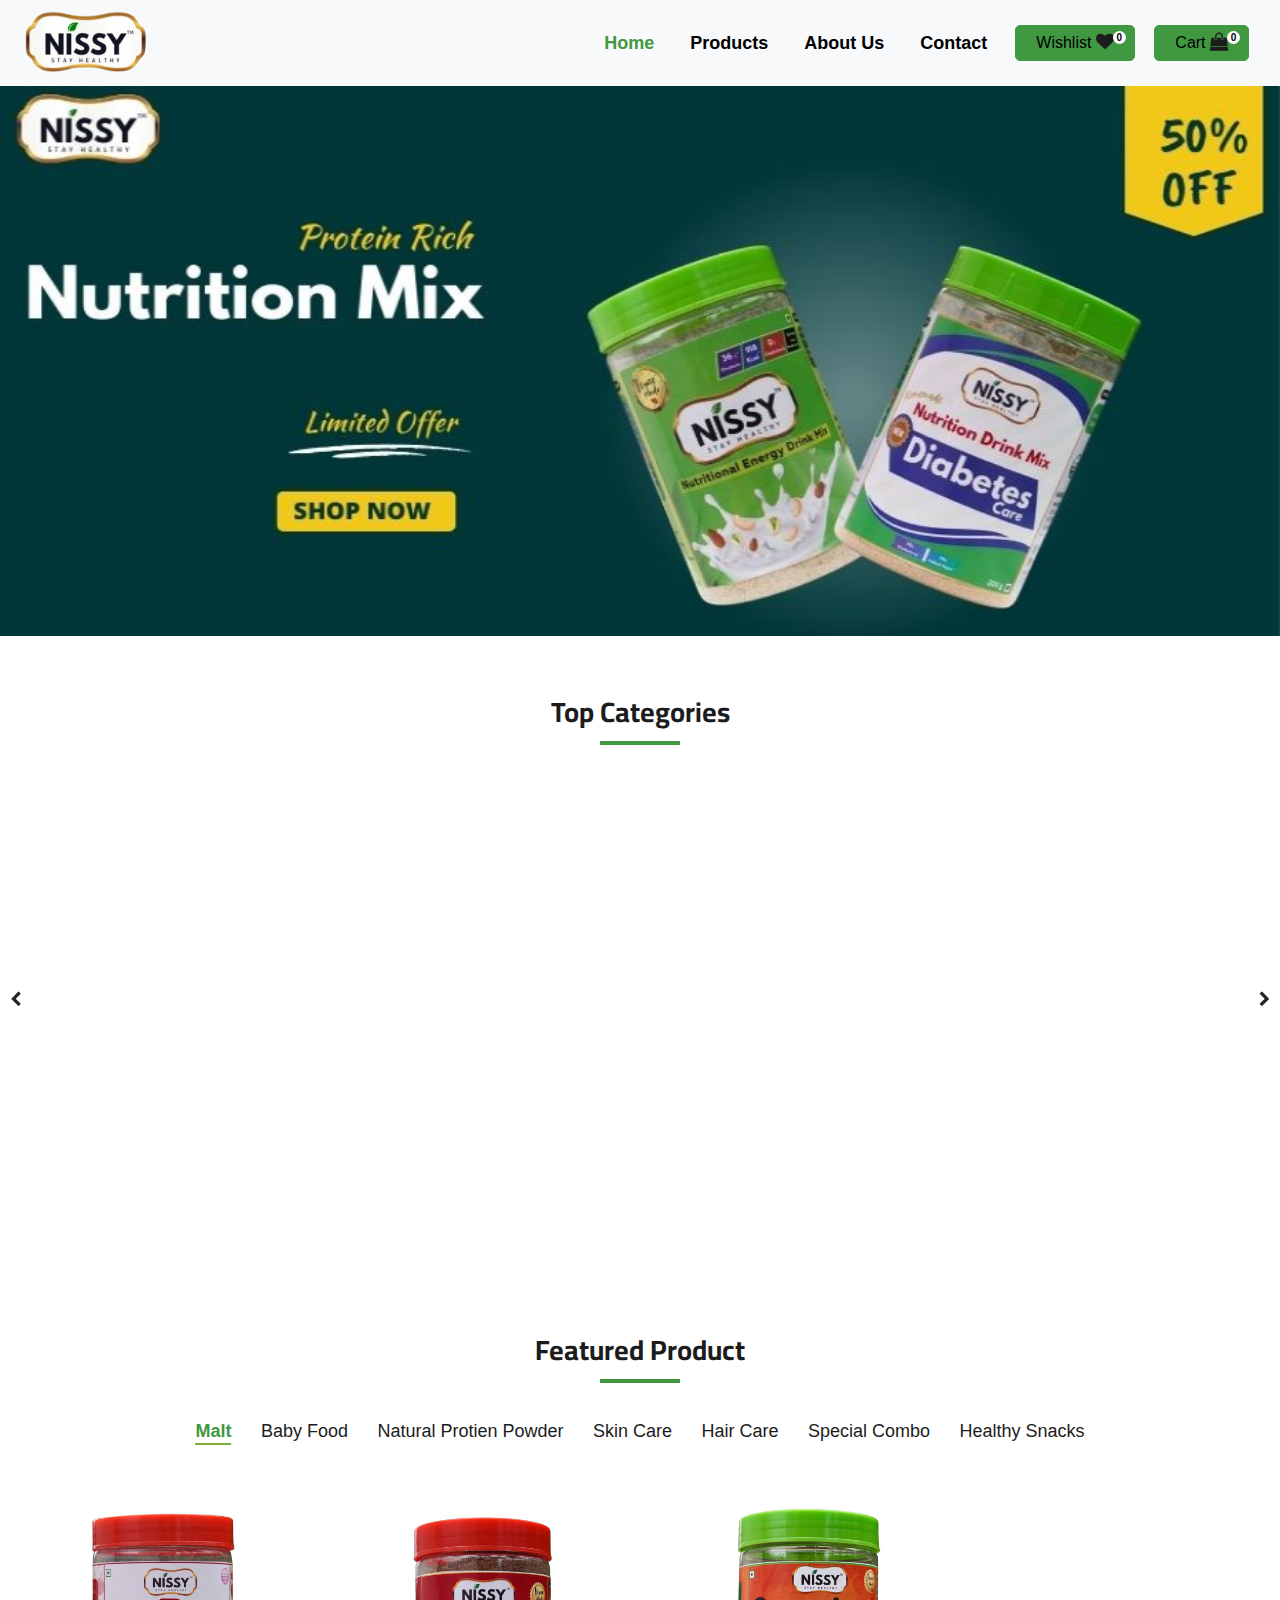
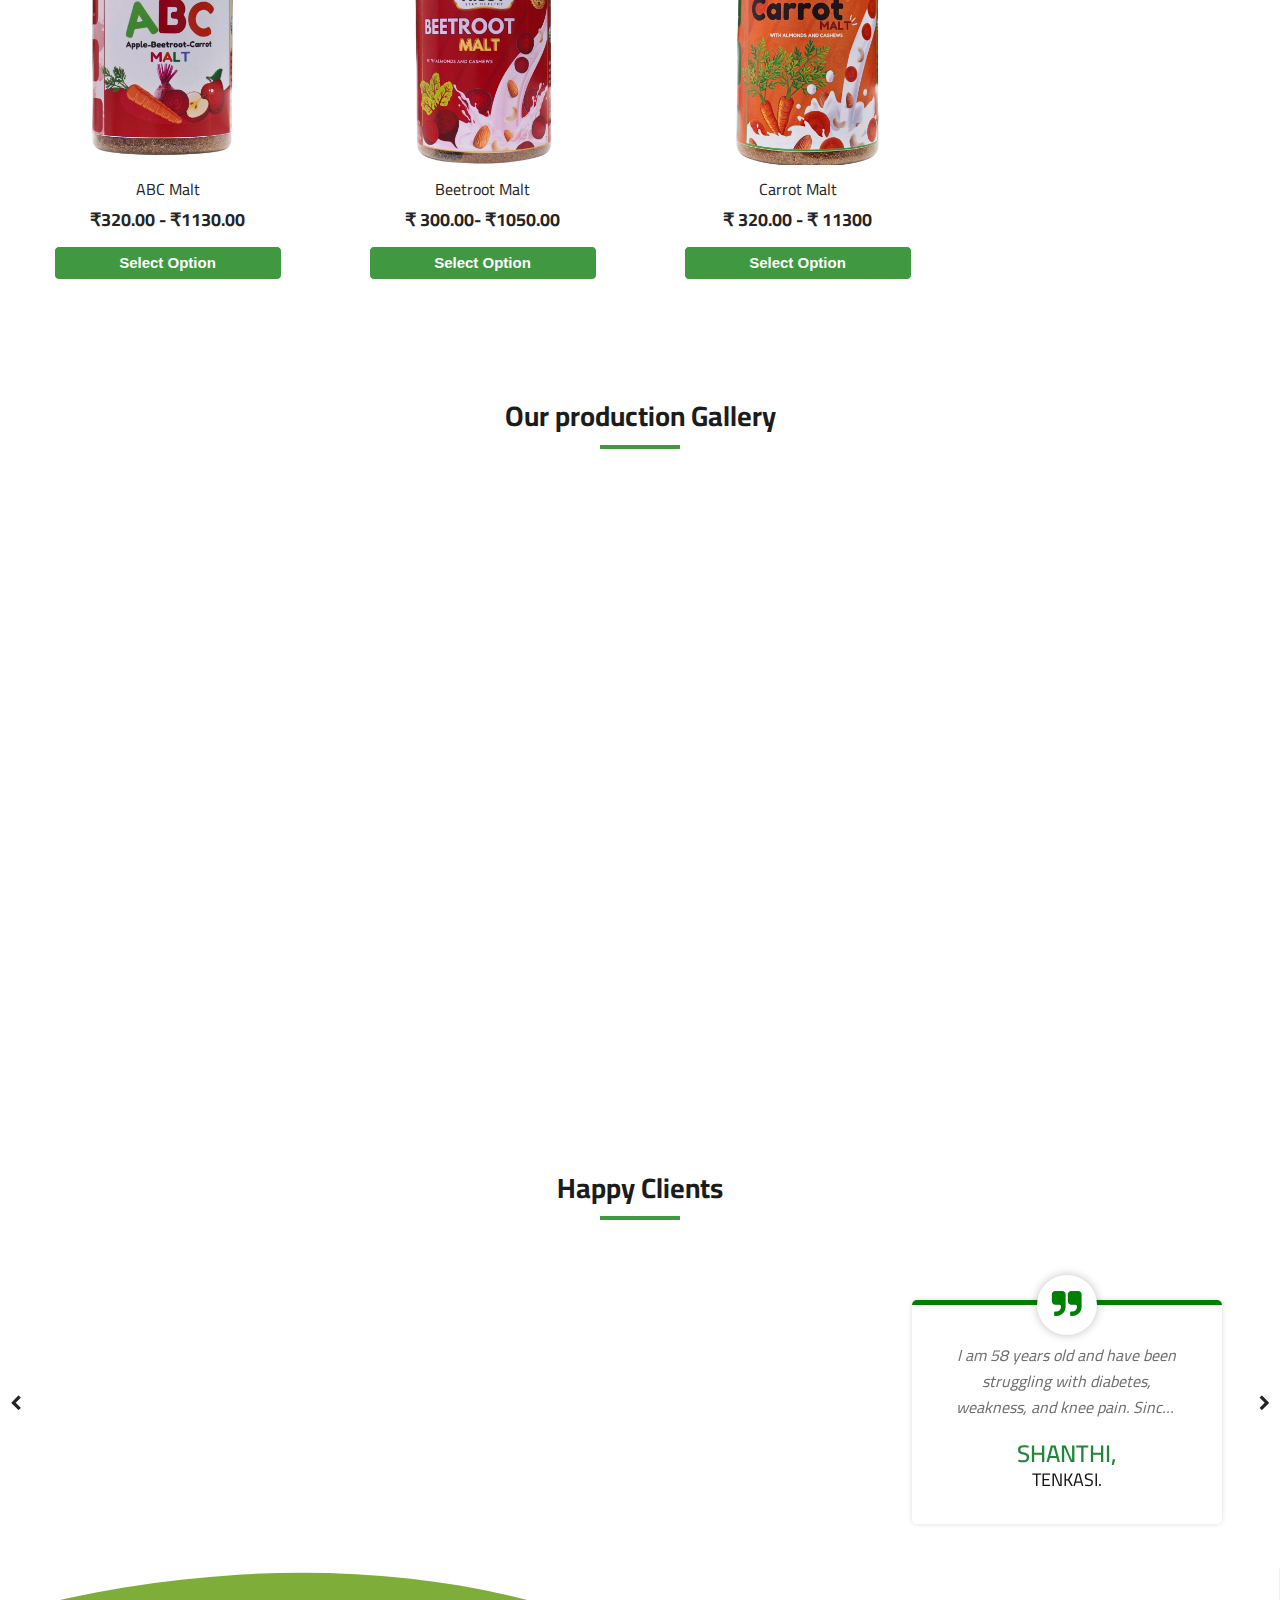
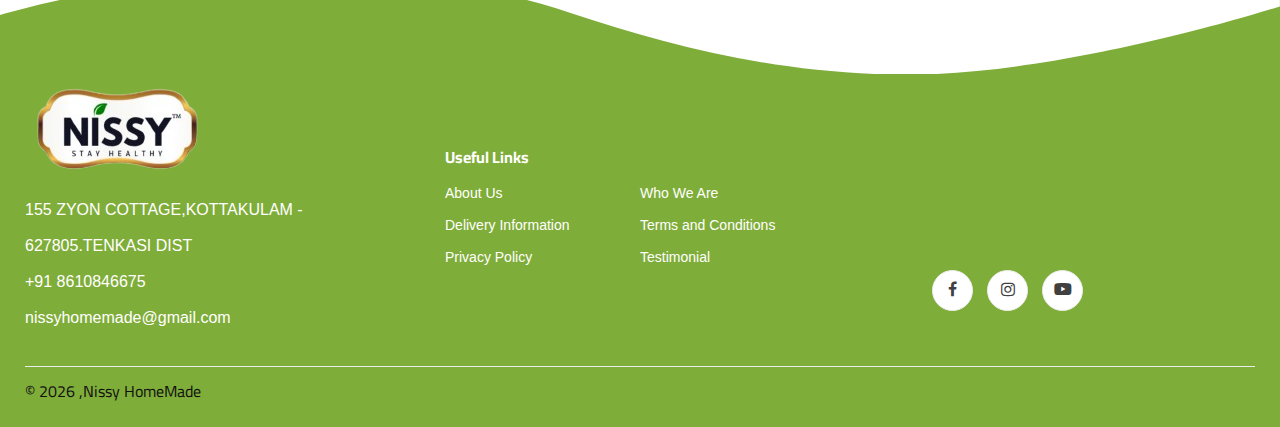
==== commit 2acd4043: "changes" ====
--- a/index.html
+++ b/index.html
@@ -21,7 +21,6 @@
 
 
     <meta name="viewport" content="width=device-width, initial-scale=1, minimum-scale=1, maximum-scale=1" />
-    <!-- <link rel="stylesheet" href="https://cdn.jsdelivr.net/npm/swiper@11/swiper-bundle.min.css" /> -->
 </head>
 <div id="toast" class="toast">
     <span class="toast-icon"></span>
@@ -83,7 +82,7 @@
         <a href="javascript:void(0)" class="closebtn" id="closeNavwl">&times;</a>
         <div class="wish-list">Wishlist</div>
         <div id="favoritesList"></div>
-    
+
         <!-- Empty favorites message -->
         <div id="emptyFavoritesMessage" style="display: none;">
             <img src="img/Nissy/heartimage.png" alt="Empty Cart" class="empty-cart-image">
@@ -168,22 +167,26 @@
         <div class="container">
             <div class="row">
                 <div class="col-lg-3 col-md-6 col-sm-60 gallerycol mb-3">
-                    <img src="img/Nissy/Newimages/1.jpg" data-aos="zoom-in-down" class="w-100 gallery gallery1 mb-3" alt="Boat on Calm Water" />
+                    <img src="img/Nissy/Newimages/1.jpg" data-aos="zoom-in-down" class="w-100 gallery gallery1 mb-3"
+                        alt="Boat on Calm Water" />
                     <img src="img/Nissy/Newimages/2.jpg" class="w-100 gallery gallery2 mb-3" data-aos="zoom-in-down"
                         alt="Wintry Mountain Landscape" />
                 </div>
                 <div class="col-lg-3 col-md-6 col-sm-60 gallerycol mb-3">
                     <img src="img/Nissy/Newimages/7.jpg" class="w-100 gallery gallery2 mb-3" data-aos="zoom-in-down"
                         alt="Mountains in the Clouds" />
-                    <img src="img/Nissy/Newimages/8.jpg" class="w-100 gallery gallery1 mb-3" alt="Boat on Calm Water" data-aos="zoom-in-down"/>
+                    <img src="img/Nissy/Newimages/8.jpg" class="w-100 gallery gallery1 mb-3" alt="Boat on Calm Water"
+                        data-aos="zoom-in-down" />
                 </div>
                 <div class="col-lg-3 col-md-6 col-sm-60 gallerycol mb-3">
-                    <img src="img/Nissy/Newimages/10.jpg" class="w-100 gallery gallery2 mb-3" data-aos="zoom-in-down" alt="Waves at Sea" />
+                    <img src="img/Nissy/Newimages/10.jpg" class="w-100 gallery gallery2 mb-3" data-aos="zoom-in-down"
+                        alt="Waves at Sea" />
                     <img src="img/Nissy/Newimages/6.jpg" class="w-100 gallery gallery1 mb-3" data-aos="zoom-in-down"
                         alt="Yosemite National Park" />
                 </div>
                 <div class="col-lg-3 col-md-6 col-sm-60 gallerycol mb-3">
-                    <img src="img/Nissy/Newimages/10.jpg" class="w-100 gallery gallery1 mb-3" alt="Waves at Sea" data-aos="zoom-in-down" />
+                    <img src="img/Nissy/Newimages/10.jpg" class="w-100 gallery gallery1 mb-3" alt="Waves at Sea"
+                        data-aos="zoom-in-down" />
                     <img src="img/Nissy/Newimages/6.jpg" class="w-100 gallery gallery2 mb-3" data-aos="zoom-in-down"
                         alt="Yosemite National Park" />
                 </div>
@@ -204,7 +207,12 @@
                             <figure class="snip1533 col-md-4">
                                 <figcaption>
                                     <blockquote>
-                                        <p>"I've been using Nissy Nutritional Energy Drink Mix for my family, and it's been a wonderful addition to our daily routine. The drink is not only tasty but also incredibly healthy. It's become my 2-year-old daughter's favorite, and my parents have noticed a significant boost in their energy levels. We all feel happier, healthier, and more energetic, with a stronger immune system. Thank you, Nissy Homemade, for creating such a fantastic product!".
+                                        <p>"I've been using Nissy Nutritional Energy Drink Mix for my family, and it's
+                                            been a wonderful addition to our daily routine. The drink is not only tasty
+                                            but also incredibly healthy. It's become my 2-year-old daughter's favorite,
+                                            and my parents have noticed a significant boost in their energy levels. We
+                                            all feel happier, healthier, and more energetic, with a stronger immune
+                                            system. Thank you, Nissy Homemade, for creating such a fantastic product!".
                                         </p>
                                     </blockquote>
                                     <h4>PRABHU,</h4>
@@ -216,7 +224,12 @@
                             <figure class="snip1533 col-md-4">
                                 <figcaption>
                                     <blockquote>
-                                        <p>I purchased the Malt Combo for my 6-year-old son, who was a picky eater and didn't have a proper diet. Concerned about his health, I decided to try the Malt Combo. To my delight, he found it very tasty and started drinking each variety every day. ABC Malt has become his absolute favorite. I strongly recommend every child should try it—it's a delicious way to ensure they're getting the nutrients they need.
+                                        <p>I purchased the Malt Combo for my 6-year-old son, who was a picky eater and
+                                            didn't have a proper diet. Concerned about his health, I decided to try the
+                                            Malt Combo. To my delight, he found it very tasty and started drinking each
+                                            variety every day. ABC Malt has become his absolute favorite. I strongly
+                                            recommend every child should try it—it's a delicious way to ensure they're
+                                            getting the nutrients they need.
                                         </p>
                                     </blockquote>
                                     <h4>JOHNSON,</h4>
@@ -228,7 +241,10 @@
                             <figure class="snip1533 col-md-4">
                                 <figcaption>
                                     <blockquote>
-                                        <p>I am 58 years old and have been struggling with diabetes, weakness, and knee pain. Since I started using this product, I feel more energetic and have managed to maintain a healthy weight. It's also helping me keep my diabetes under control.
+                                        <p>I am 58 years old and have been struggling with diabetes, weakness, and knee
+                                            pain. Since I started using this product, I feel more energetic and have
+                                            managed to maintain a healthy weight. It's also helping me keep my diabetes
+                                            under control.
                                         </p>
                                     </blockquote>
                                     <h4>SHANTHI,</h4>
@@ -240,7 +256,13 @@
                             <figure class="snip1533 col-md-4">
                                 <figcaption>
                                     <blockquote>
-                                        <p>Happy morning, i have a six month old child. i have a lots of doubt about baby food. i tried some food for my baby..but she didn't eat well.. when i start to use your baby cereal she enjoyed the food and eat well.still i am continuing your baby cearal. without any hesitating i am using this baby cearal because it is homemade. it is very useful to every new mother. Thank you for your product..keep doing brother I'll suggest this baby cereal to my friends.
+                                        <p>Happy morning, i have a six month old child. i have a lots of doubt about
+                                            baby food. i tried some food for my baby..but she didn't eat well.. when i
+                                            start to use your baby cereal she enjoyed the food and eat well.still i am
+                                            continuing your baby cearal. without any hesitating i am using this baby
+                                            cearal because it is homemade. it is very useful to every new mother. Thank
+                                            you for your product..keep doing brother I'll suggest this baby
+                                            cereal to my friends.
                                         </p>
                                     </blockquote>
                                     <h4>SWETHA,</h4>
@@ -252,7 +274,9 @@
                             <figure class="snip1533 col-md-4">
                                 <figcaption>
                                     <blockquote>
-                                        <p>Nowadays these energy balls became my favorite snack..the brittleness and this taste...I have never felt is before. Thanks to Nissy team for finding this product.
+                                        <p>Nowadays these energy balls became my favorite snack..the brittleness and
+                                            this taste...I have never felt is before. Thanks to Nissy team for
+                                            finding this product.
                                         </p>
                                     </blockquote>
                                     <h4>MOHAMMED,</h4>
@@ -265,6 +289,10 @@
             </div>
         </div>
     </section>
+    <a href="https://wa.me/919994226651/" target="_blank">
+        <img src="img/products/whatsapp.gif" alt="WhatsApp GIF" class="whatsappGif" id="whatsappGif" />
+    </a>
+    <button class="scroll-to-top" id="scrollToTopBtn">&uarr;</button>
 
     <footer class="footer" style="background: #7fad39;">
         <svg class="footer-wave-svg" viewBox="0 0 1200 100" preserveAspectRatio="none">
@@ -274,99 +302,51 @@
         </svg>
         <div class="container">
             <div class="row">
-                <div class="col-lg-3 col-md-6 col-sm-6">
+                <div class="col-lg-4 col-md-6 col-sm-6">
                     <div class="footer__about">
                         <div class="footer__about__logo">
                             <a href="./index.html"><img src="img/Nissy/Logo.png" alt=""></a>
                         </div>
                         <ul>
-                            <li>Address: 60-49 Road 11378 New York</li>
-                            <li>Phone: +65 11.188.888</li>
-                            <li>Email: hello@colorlib.com</li>
+                            <li>155 ZYON COTTAGE,KOTTAKULAM - 627805.TENKASI DIST</li>
+                            <li>+91 8610846675</li>
+                            <li>nissyhomemade@gmail.com</li>
                         </ul>
                     </div>
                 </div>
-                <div class="col-lg-4 col-md-6 col-sm-6 offset-lg-1">
+                <div class="col-lg-4 col-md-6 col-sm-6" style="align-content: center;">
                     <div class="footer__widget">
                         <h6>Useful Links</h6>
-                        <ul>
+                        <ul id="footerdynamiclinks">
                             <li><a href="AboutUs.html">About Us</a></li>
-                            <li><a href="#" data-toggle="modal" data-target="#exampleModalCenter" data-title="Delivery infomation" data-content="Delivery Information
-
-                                At Nissy Natural Food Manufacturing Company, we are committed to ensuring that your orders reach you promptly and in perfect condition. Please review the following information regarding our delivery process.
-                                
-                                1. Shipping Locations
-                                
-                                We currently offer delivery to the following locations:
-                                - [Tamilnadu and all states of india ]
-                                
-                                If your location is not listed, please contact us at [nissyhomemade@gmail.com] to inquire about potential delivery options.
-                                
-                                2. Delivery Timeframes
-                                
-                                - Processing Time: Orders are typically processed within [2 to 3] business days after payment confirmation.
-                                - Standard Shipping: Delivery times range from [2 to 3] business days, depending on your location.
-                                - Express Shipping: For faster delivery, we offer express shipping with delivery within [2] business days. Additional charges may apply.
-                                
-                                Please note that delivery times may vary due to factors beyond our control, such as carrier delays, customs clearance, or public holidays.
-                                
-                                3. Shipping Costs
-                                
-                                Shipping costs are calculated based on the weight of your order and the delivery location. You will be provided with the total shipping cost during the checkout process.
-                                
-                                - Standard Shipping: [Insert cost details]
-                                - Express Shipping: [Insert cost details]
-                                
-                                4. Order Tracking
-                                
-                                Once your order has been shipped, you will receive a confirmation email with a tracking number. You can use this number to track the status of your delivery on the carrier’s website.
-                                
-                                5. Delivery Instructions
-                                
-                                If you have specific delivery instructions, such as leaving the package with a neighbor or in a secure location, please include these details in the Order Notes section at checkout.
-                                
-                                6. International Shipping
-                                
-                                For orders outside of [india], please be aware that international shipping times may be longer due to customs processing. Any customs duties, taxes, or fees incurred upon delivery are the responsibility of the customer.
-                                
-                                7. Failed Deliveries and Returns
-                                
-                                If a delivery attempt is unsuccessful due to incorrect address information provided by the customer or if the package is not collected from a local pick-up point, the order may be returned to us. In such cases, additional shipping charges may apply for re-delivery.
-                                
-                                8. Damaged or Missing Items
-                                
-                                In the unlikely event that your order arrives damaged or items are missing, please contact us immediately at [nissyhomemade@gmail.com] or [+91 8610846675]. We will work to resolve the issue as quickly as possible.
-                                
-                                9. Contact Us
-                                
-                                If you have any questions or need further assistance with your delivery, please do not hesitate to contact us:
-                                
-                                Nissy Natural Food Manufacturing Company  
-                                Email: [nissyhomemade@gmail.com]  
-                                Phone: [+91 8610846675]  
-                                Address: [155 ZYON COTTAGE,KOTTAKULAM -627805.TENKASI DIST]">Delivery infomation</a></li>
-                            <li><a href="#" data-toggle="modal" data-target="#exampleModalCenter" data-title="Privacy Policy" data-content="area for dismissing shown modals when clicking outside the modal.">Privacy Policy</a></li>
+                            <li><a href="#" data-toggle="modal" data-target="#exampleModalCenter"
+                                    data-title="Delivery Information">Delivery Information</a></li>
+                            <li><a href="#" data-toggle="modal" data-target="#exampleModalCenter"
+                                    data-title="Privacy Policy">Privacy Policy</a></li>
                         </ul>
-                        <ul>
-                            <li><a href="#" data-toggle="modal" data-target="#exampleModalCenter" data-title="Who We Are" data-content="area for dismissing shown modals when clicking outside the modal.">Who We Are</a></li>
-                            <li><a href="#" data-toggle="modal" data-target="#exampleModalCenter" data-title="Terms and Conditions" data-content="">Who We Are</a></li>
-                            <li><a href="#" data-toggle="modal" data-target="#exampleModalCenter" data-title="Our Services" data-content="area for dismissing shown modals when clicking outside the modal.">Our Services</a></li>
-                            <li><a href="#Testimonial">Testimonials</a></li>
+                        <ul id="footerdynamiclinks">
+                            <li><a href="#" data-toggle="modal" data-target="#exampleModalCenter"
+                                    data-title="Who We Are">Who We Are</a></li>
+                            <li><a href="#" data-toggle="modal" data-target="#exampleModalCenter"
+                                    data-title="Terms and Conditions">Terms and Conditions</a></li>
+                            <li><a href="#Testimonial">Testimonial</a></li>
                         </ul>
                     </div>
                 </div>
-                <div class="col-lg-4 col-md-12">
+                <div class="col-lg-3 col-md-12">
                     <div class="footer__widget">
                         <div class="map" style="align-content: center;">
                             <iframe
-                                src="https://www.google.com/maps/embed?pb=!1m18!1m12!1m3!1d49116.39176087041!2d-86.41867791216099!3d39.69977417971648!2m3!1f0!2f0!3f0!3m2!1i1024!2i768!4f13.1!3m3!1m2!1s0x886ca48c841038a1%3A0x70cfba96bf847f0!2sPlainfield%2C%20IN%2C%20USA!5e0!3m2!1sen!2sbd!4v1586106673811!5m2!1sen!2sbd"
+                                src="https://www.google.com/maps/place/Nadar+St/data=!4m2!3m1!1s0x3b042a082a337731:0x8169535aa8fb43f6?utm_source=mstt_1&entry=gps&coh=192189&g_ep=CAESCjExLjE0MS4xMDIYACCenQoqbCw5NDIyMzI5OSw5NDIxNjQxMyw5NDIxMjQ5Niw5NDIwNzM5NCw5NDIwNzUwNiw5NDIwODUwNiw5NDIxNzUyMyw5NDIxODY1Myw5NDIyOTgzOSw0NzA4NzExOCw0NzA4NDM5Myw5NDIxMzIwMEICSU4%3D"
                                 style="border:0;" allowfullscreen="" aria-hidden="false" tabindex="0"></iframe>
                         </div>
                         <div class="footer__widget__social mt-3" style="text-align: center;">
-                            <a href="https://www.facebook.com/" target="_blank" title="Follow us"><i class="fa fa-facebook"></i></a>
-                            <a href="https://www.instagram.com/" target="_blank" title="Follow us"><i class="fa fa-instagram"></i></a>
-                            <a href="https://www.youtube.com/" target="_blank" title="Follow us"><i class="fa-brands fa-youtube"></i></a>
-                            <a href="https://x.com/?mx=2" target="_blank" title="Follow us"><i class="fa-brands fa-x-twitter"></i></a>
+                            <a href="https://www.facebook.com/profile.php?id=100089648725854" target="_blank"
+                                title="Follow us"><i class="fa fa-facebook"></i></a>
+                            <a href="https://www.instagram.com/nissy_homemade/" target="_blank" title="Follow us"><i
+                                    class="fa fa-instagram"></i></a>
+                            <a href="https://youtube.com/@nissyhomemade?si=Z7TdP2klo0JAGuuz" target="_blank"
+                                title="Follow us"><i class="fa-brands fa-youtube"></i></a>
                         </div>
                     </div>
                 </div>
@@ -376,10 +356,10 @@
                 <div class="col-lg-12">
                     <div class="footer__copyright">
                         <div class="footer__copyright__text">
-                            <p>
-                                 &copy;
+                            <h6>
+                                &copy;
                                 <script>document.write(new Date().getFullYear());</script> ,Nissy HomeMade
-                            </p>
+                            </h6>
                         </div>
                     </div>
                 </div>
@@ -423,6 +403,7 @@
 
 
     <script>
+
         AOS.init();
 
         document.addEventListener('DOMContentLoaded', function () {
@@ -466,133 +447,179 @@
 </html>
 
 <style>
-.featured__controls ul li a::after {
-    content: "";
-    position: absolute;
-    left: 0;
-    bottom: 0;
-    width: 100%;
-    height: 2px;
-    background-color: #7fad39; 
-    transform: scaleX(0); 
-    transform-origin: left; 
-    transition: transform 0.3s ease; 
-}
-
-.featured__controls ul li a.active::after {
-    transform: scaleX(1); 
-}
-.featured__filter {
-    opacity: 1;
-    transition: opacity 0.5s ease-in-out;
-}
-
-.featured__filter.fade-out {
-    opacity: 0;
-}
-
-.featured__filter.fade-in {
-    opacity: 1;
-}
-
-
-   .featured__list li a:hover {
-    color: green !important;
-  }
-    .col-sm-60{
+    .whatsappGif {
+        position: fixed;
+        bottom: 80px;
+        right: 10px;
+        display: none;
+        border: none;
+        border-radius: 50%;
+        width: 75px;
+        height: 75px;
+        align-items: center;
+        justify-content: center;
+        font-size: 20px;
+        cursor: pointer;
+        z-index: 1000;
+        transition: opacity 0.5s ease-in-out;
+    }
+
+    .scroll-to-top {
+        position: fixed;
+        bottom: 20px;
+        right: 20px;
+        display: none;
+        background-color: #409840;
+        color: white;
+        border: none;
+        border-radius: 50%;
+        width: 50px;
+        height: 50px;
+        align-items: center;
+        justify-content: center;
+        font-size: 20px;
+        cursor: pointer;
+        z-index: 1000;
+        transition: opacity 0.5s ease-in-out;
+    }
+
+    .scroll-to-top.show,
+    .whatsappGif.show {
+        display: flex;
+        opacity: 1;
+    }
+
+    .featured__controls ul li a::after {
+        content: "";
+        position: absolute;
+        left: 0;
+        bottom: 0;
+        width: 100%;
+        height: 2px;
+        background-color: #7fad39;
+        transform: scaleX(0);
+        transform-origin: left;
+        transition: transform 0.3s ease;
+    }
+
+    .featured__controls ul li a.active::after {
+        transform: scaleX(1);
+    }
+
+    .featured__filter {
+        opacity: 1;
+        transition: opacity 0.5s ease-in-out;
+    }
+
+    .featured__filter.fade-out {
+        opacity: 0;
+    }
+
+    .featured__filter.fade-in {
+        opacity: 1;
+    }
+
+
+    .featured__list li a:hover {
+        color: green !important;
+    }
+
+    .col-sm-60 {
         width: 50%;
     }
-    .empty-cart-image{
+
+    .empty-cart-image {
         max-width: 50%;
     }
-    #emptyFavoritesMessage{
+
+    #emptyFavoritesMessage {
         text-align-last: center;
     }
-    .return-to-shop-button{
-    margin: 20px auto;
-    padding: 10px 40px;
-    font-size: 16px;
-    color: #fff;
-    background-color: #409840;
-    border: none;
-    border-radius: 5px;
-    cursor: pointer;
-    text-align: center;
-    text-decoration: none;
-    font-weight: bold;
-    }
-
-::-webkit-scrollbar {
-    width: 12px;
-}
-
-::-webkit-scrollbar-track {
-    background-color: #f1f1f1;
-}
-
-::-webkit-scrollbar-thumb {
-    background-color: green;
-    border-radius: 6px;
-}
-
-::-webkit-scrollbar-thumb:hover {
-    background-color: green;
-}
-
-body {
-    scrollbar-color: #888 #f1f1f1; 
-    scrollbar-width: thin; 
-}
-
-
-#sideNavbarwl::-webkit-scrollbar,
-#favoritesList::-webkit-scrollbar {
-    width: 12px; 
-}
-
-#sideNavbarwl::-webkit-scrollbar-track,
-#favoritesList::-webkit-scrollbar-track {
-    background-color: #f1f1f1; 
-}
-
-#sideNavbarwl::-webkit-scrollbar-thumb,
-#favoritesList::-webkit-scrollbar-thumb {
-    background-color: #888;
-    border-radius: 6px;
-}
-
-#sideNavbarwl::-webkit-scrollbar-thumb:hover,
-#favoritesList::-webkit-scrollbar-thumb:hover {
-    background-color: #555; 
-}
-
-#sideNavbarwl,
-#favoritesList {
-    scrollbar-color: green #f1f1f1; 
-    scrollbar-width: thin; 
-}
-
-.testimonial-card p {
-    overflow: hidden;
-    display: -webkit-box;
-    display: box; /* Add standard property for older browser compatibility */
-    -webkit-line-clamp: 3; /* For WebKit browsers */
-    line-clamp: 3; /* Standard property for future compatibility */
-    -webkit-box-orient: vertical;
-    box-orient: vertical; /* Add standard property for older browser compatibility */
-    text-overflow: ellipsis;
-    margin: 0;
-    transition: white-space 0.5s ease-in-out;
-}
-
-.testimonial-card:hover {
-    max-height: auto;  
-}
-
-.testimonial-card:hover p {
-    -webkit-line-clamp: unset;
-    line-clamp: unset;
-    white-space: normal; 
-}
-
+
+    .return-to-shop-button {
+        margin: 20px auto;
+        padding: 10px 40px;
+        font-size: 16px;
+        color: #fff;
+        background-color: #409840;
+        border: none;
+        border-radius: 5px;
+        cursor: pointer;
+        text-align: center;
+        text-decoration: none;
+        font-weight: bold;
+    }
+
+    ::-webkit-scrollbar {
+        width: 12px;
+    }
+
+    ::-webkit-scrollbar-track {
+        background-color: #f1f1f1;
+    }
+
+    ::-webkit-scrollbar-thumb {
+        background-color: green;
+        border-radius: 6px;
+    }
+
+    ::-webkit-scrollbar-thumb:hover {
+        background-color: green;
+    }
+
+    body {
+        scrollbar-color: #888 #f1f1f1;
+        scrollbar-width: thin;
+    }
+
+
+    #sideNavbarwl::-webkit-scrollbar,
+    #favoritesList::-webkit-scrollbar {
+        width: 12px;
+    }
+
+    #sideNavbarwl::-webkit-scrollbar-track,
+    #favoritesList::-webkit-scrollbar-track {
+        background-color: #f1f1f1;
+    }
+
+    #sideNavbarwl::-webkit-scrollbar-thumb,
+    #favoritesList::-webkit-scrollbar-thumb {
+        background-color: #888;
+        border-radius: 6px;
+    }
+
+    #sideNavbarwl::-webkit-scrollbar-thumb:hover,
+    #favoritesList::-webkit-scrollbar-thumb:hover {
+        background-color: #555;
+    }
+
+    #sideNavbarwl,
+    #favoritesList {
+        scrollbar-color: green #f1f1f1;
+        scrollbar-width: thin;
+    }
+
+    .testimonial-card p {
+        overflow: hidden;
+        display: -webkit-box;
+        display: box;
+        -webkit-line-clamp: 3;
+        line-clamp: 3;
+        -webkit-box-orient: vertical;
+        box-orient: vertical;
+        text-overflow: ellipsis;
+        margin: 0;
+        transition: white-space 0.5s ease-in-out;
+    }
+
+    .testimonial-card:hover {
+        max-height: auto;
+    }
+
+    .testimonial-card:hover p {
+        -webkit-line-clamp: unset;
+        line-clamp: unset;
+        white-space: normal;
+    }
 </style>--- a/css/style.css
+++ b/css/style.css
@@ -44,7 +44,7 @@
   margin: 0;
   color: #111111;
   font-weight: 400;
-  font-family: "Auto", sans-serif;
+  font-family: "Cairo", sans-serif;
 }
 
 h1 {
@@ -73,7 +73,7 @@
 
 p {
   font-size: 16px;
-  font-family: "Auto", sans-serif;
+  font-family: "Cairo", sans-serif;
   color: #6f6f6f;
   font-weight: 400;
   line-height: 26px;
@@ -95,7 +95,7 @@
 a:focus {
   text-decoration: none;
   outline: none;
-  color: #ffffff;
+  color: #000;
 }
 
 ul,
@@ -1209,6 +1209,11 @@
   font-weight: bold;
 }
 
+.featured__controls ul li a:hover {
+  color: #409840;
+  font-weight: 500;
+}
+
 .swiper {
   width: 100%;
   height: 100%;
@@ -1270,7 +1275,6 @@
 .gallery2 {
   height: 50%;
 }
-
 
 .testimonial-slider .sect1 {
   padding: 35px;
@@ -1658,15 +1662,24 @@
 }
 .sidenav-wish {
   height: 100%;
+  /* 100% Full-height */
   width: 0;
+  /* 0 width - change this with JavaScript */
   position: fixed;
+  /* Stay in place */
   z-index: 1502;
+  /* Stay on top */
   top: 0;
   right: 0;
+  /* Slide in from the right */
   background-color: #efeaea;
+  /* Black*/
   overflow-x: hidden;
+  /* Disable horizontal scroll */
   transition: 0.5s;
+  /* 0.5 second transition effect to slide in the sidenav */
   padding-top: 60px;
+  /* Place content 60px from the top */
   overflow-y: auto;
 }
 
@@ -1726,7 +1739,7 @@
   font-size: 16px;
   font-weight: 500;
   color: white;
-  background: #409840;
+  background: #6da96d;
   border: 1px solid grey;
   width: -moz-fit-content;
   width: fit-content;
@@ -1755,6 +1768,75 @@
   .sidenav-wish {
     width: 0px;
     right: 0;
+    /* Slide in from the right */
+    background-color: #efeaea;
+    /* Black*/
+    overflow-x: hidden;
+    /* Disable horizontal scroll */
+    transition: 0.5s;
+    /* 0.5 second transition effect to slide in the sidenav */
+    padding-top: 60px;
+    /* Place content 60px from the top */
+    overflow-y: auto;
+  }
+  .sidenav-wish a {
+    padding: 8px 8px 8px 32px;
+    text-decoration: none;
+    font-size: 25px;
+    color: #818181;
+    display: block;
+    transition: 0.3s;
+  }
+  .sidenav-wish a:hover {
+    color: #f1f1f1;
+  }
+  .sidenav-wish .closebtn {
+    position: absolute;
+    top: 0;
+    right: 25px;
+    font-size: 36px;
+    margin-left: 50px;
+  }
+  .wish-list {
+    font-size: 24px;
+    text-align: center;
+    font-weight: 700;
+    padding-bottom: 20px;
+  }
+  .Wish-list-main {
+    display: grid;
+    grid-template-columns: 30% 60% 10%;
+    margin: 20px 30px;
+    box-shadow: rgba(0, 0, 0, 0.1) 0px 4px 12px;
+  }
+  .Wish-list-img img {
+    width: 100%;
+  }
+  .Wish-list-content {
+    padding-left: 20px;
+  }
+  .Wish-list-content-header {
+    font-size: 14px;
+    font-weight: 700;
+  }
+  .Wish-list-content-rate {
+    padding: 10px 0px;
+  }
+  .Wish-list-content-viewpro {
+    font-size: 16px;
+    font-weight: 500;
+    color: white;
+    background: #409840;
+    border: 1px solid grey;
+    width: -moz-fit-content;
+    width: fit-content;
+    padding: 5px 10px;
+    border-radius: 5px;
+    cursor: pointer;
+  }
+  .Wish-list-close {
+    font-size: 30px;
+    cursor: pointer;
   }
 }
 .empty-cart-image {
@@ -1788,6 +1870,10 @@
   padding-top: 50px;
 }
 
+.contactus {
+  padding-top: 130px;
+}
+
 /*---------------------
   Breadcrumb
 -----------------------*/
@@ -1845,7 +1931,6 @@
   list-style: none;
 }
 .sidebar__item ul li a {
-  cursor: pointer;
   font-size: 16px;
   color: #1c1c1c;
   line-height: 39px;
@@ -2467,7 +2552,7 @@
   display: flex;
   padding-bottom: 20px;
   padding-top: 20px;
-  gap: 5px;
+  gap: 20px;
 }
 .shoping__cart__table-products img {
   width: 150px;
@@ -2798,6 +2883,7 @@
   border: 1px solid #ebebeb;
   padding-left: 20px;
   font-size: 16px;
+  color: #b2b2b2;
   border-radius: 4px;
 }
 .checkout__input input.checkout__input__add {
@@ -3444,7 +3530,6 @@
   width: 100%;
   height: 50px;
   font-size: 16px;
-  color: #6f6f6f;
   padding-left: 20px;
   margin-bottom: 30px;
   border: 1px solid #ebebeb;
@@ -3460,7 +3545,6 @@
   width: 100%;
   height: 150px;
   font-size: 16px;
-  color: #6f6f6f;
   padding-left: 20px;
   margin-bottom: 24px;
   border: 1px solid #ebebeb;
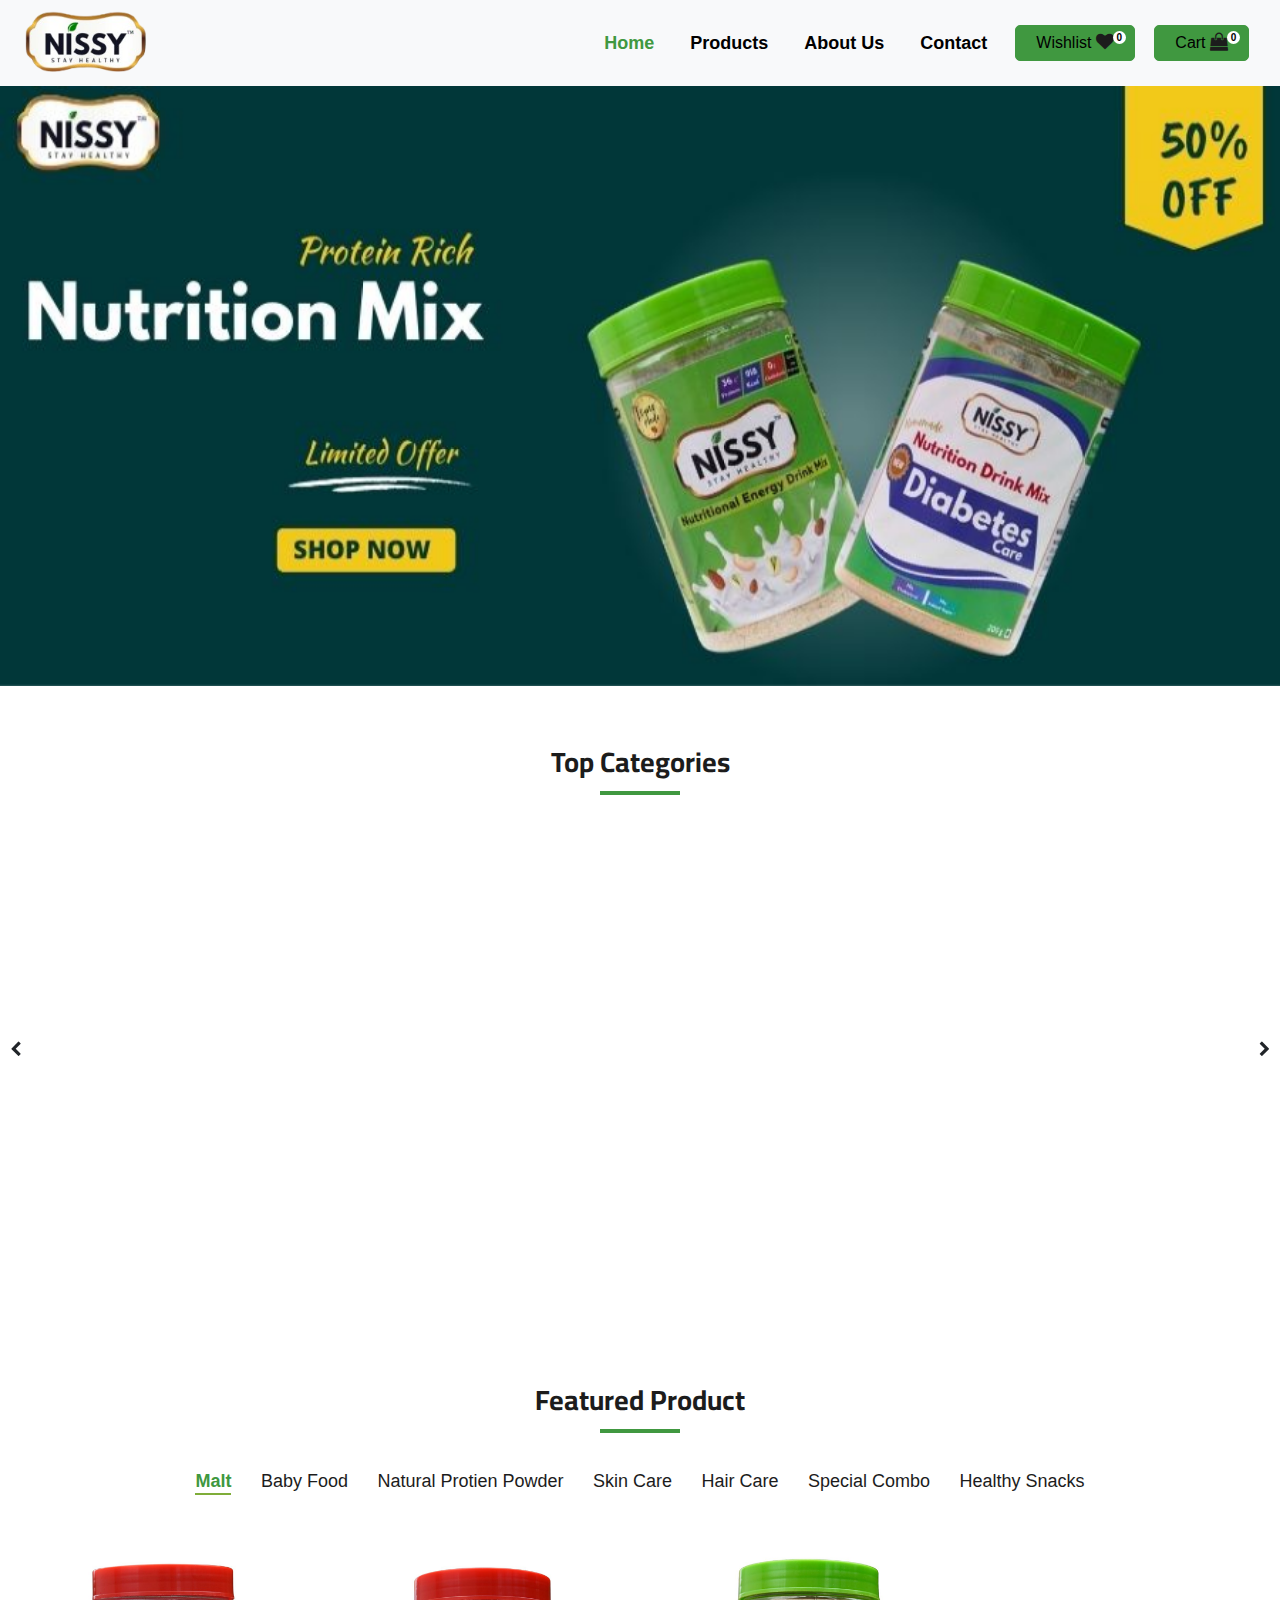
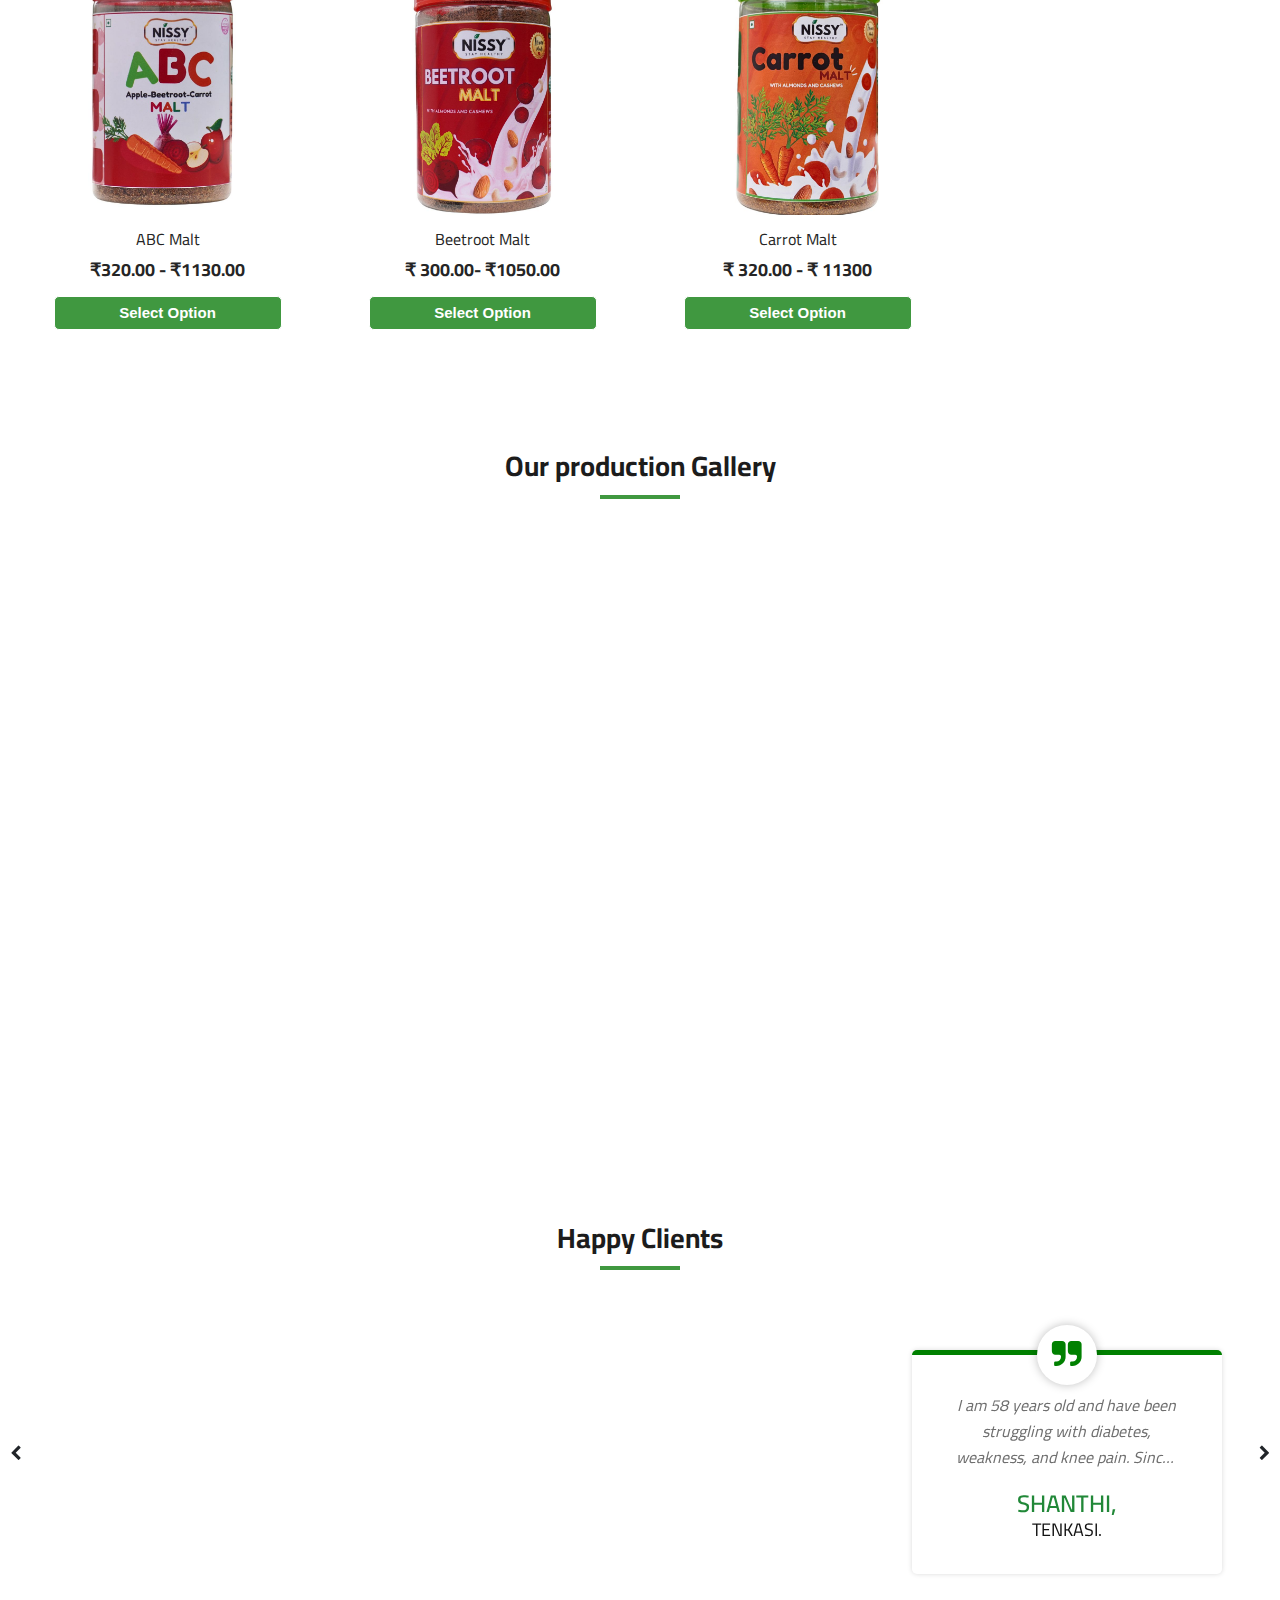
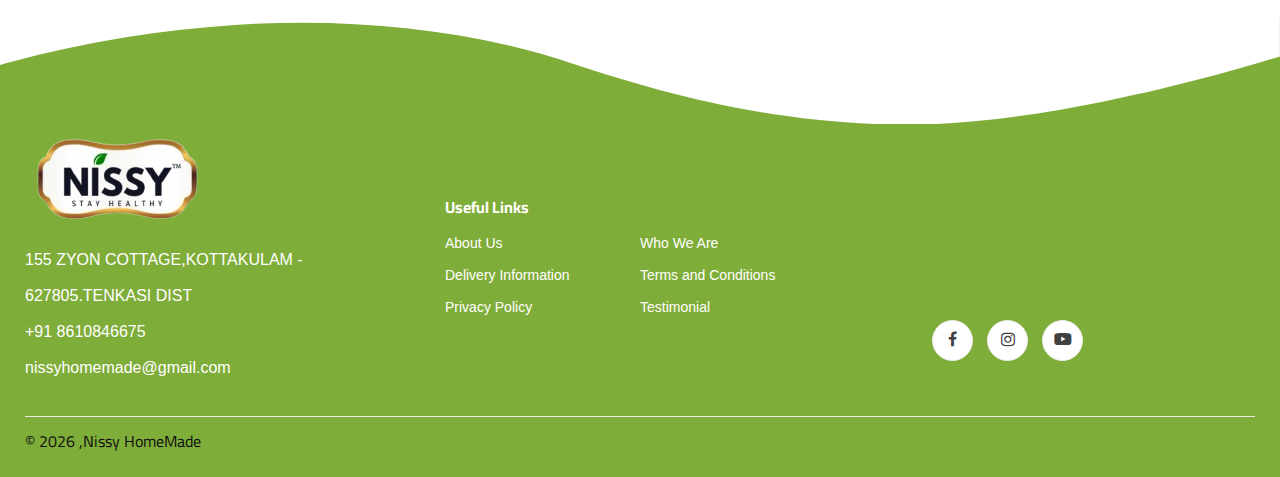
==== commit 947fb961: "Latest Changes" ====
--- a/index.html
+++ b/index.html
@@ -444,182 +444,4 @@
     </script>
 </body>
 
-</html>
-
-<style>
-    .whatsappGif {
-        position: fixed;
-        bottom: 80px;
-        right: 10px;
-        display: none;
-        border: none;
-        border-radius: 50%;
-        width: 75px;
-        height: 75px;
-        align-items: center;
-        justify-content: center;
-        font-size: 20px;
-        cursor: pointer;
-        z-index: 1000;
-        transition: opacity 0.5s ease-in-out;
-    }
-
-    .scroll-to-top {
-        position: fixed;
-        bottom: 20px;
-        right: 20px;
-        display: none;
-        background-color: #409840;
-        color: white;
-        border: none;
-        border-radius: 50%;
-        width: 50px;
-        height: 50px;
-        align-items: center;
-        justify-content: center;
-        font-size: 20px;
-        cursor: pointer;
-        z-index: 1000;
-        transition: opacity 0.5s ease-in-out;
-    }
-
-    .scroll-to-top.show,
-    .whatsappGif.show {
-        display: flex;
-        opacity: 1;
-    }
-
-    .featured__controls ul li a::after {
-        content: "";
-        position: absolute;
-        left: 0;
-        bottom: 0;
-        width: 100%;
-        height: 2px;
-        background-color: #7fad39;
-        transform: scaleX(0);
-        transform-origin: left;
-        transition: transform 0.3s ease;
-    }
-
-    .featured__controls ul li a.active::after {
-        transform: scaleX(1);
-    }
-
-    .featured__filter {
-        opacity: 1;
-        transition: opacity 0.5s ease-in-out;
-    }
-
-    .featured__filter.fade-out {
-        opacity: 0;
-    }
-
-    .featured__filter.fade-in {
-        opacity: 1;
-    }
-
-
-    .featured__list li a:hover {
-        color: green !important;
-    }
-
-    .col-sm-60 {
-        width: 50%;
-    }
-
-    .empty-cart-image {
-        max-width: 50%;
-    }
-
-    #emptyFavoritesMessage {
-        text-align-last: center;
-    }
-
-    .return-to-shop-button {
-        margin: 20px auto;
-        padding: 10px 40px;
-        font-size: 16px;
-        color: #fff;
-        background-color: #409840;
-        border: none;
-        border-radius: 5px;
-        cursor: pointer;
-        text-align: center;
-        text-decoration: none;
-        font-weight: bold;
-    }
-
-    ::-webkit-scrollbar {
-        width: 12px;
-    }
-
-    ::-webkit-scrollbar-track {
-        background-color: #f1f1f1;
-    }
-
-    ::-webkit-scrollbar-thumb {
-        background-color: green;
-        border-radius: 6px;
-    }
-
-    ::-webkit-scrollbar-thumb:hover {
-        background-color: green;
-    }
-
-    body {
-        scrollbar-color: #888 #f1f1f1;
-        scrollbar-width: thin;
-    }
-
-
-    #sideNavbarwl::-webkit-scrollbar,
-    #favoritesList::-webkit-scrollbar {
-        width: 12px;
-    }
-
-    #sideNavbarwl::-webkit-scrollbar-track,
-    #favoritesList::-webkit-scrollbar-track {
-        background-color: #f1f1f1;
-    }
-
-    #sideNavbarwl::-webkit-scrollbar-thumb,
-    #favoritesList::-webkit-scrollbar-thumb {
-        background-color: #888;
-        border-radius: 6px;
-    }
-
-    #sideNavbarwl::-webkit-scrollbar-thumb:hover,
-    #favoritesList::-webkit-scrollbar-thumb:hover {
-        background-color: #555;
-    }
-
-    #sideNavbarwl,
-    #favoritesList {
-        scrollbar-color: green #f1f1f1;
-        scrollbar-width: thin;
-    }
-
-    .testimonial-card p {
-        overflow: hidden;
-        display: -webkit-box;
-        display: box;
-        -webkit-line-clamp: 3;
-        line-clamp: 3;
-        -webkit-box-orient: vertical;
-        box-orient: vertical;
-        text-overflow: ellipsis;
-        margin: 0;
-        transition: white-space 0.5s ease-in-out;
-    }
-
-    .testimonial-card:hover {
-        max-height: auto;
-    }
-
-    .testimonial-card:hover p {
-        -webkit-line-clamp: unset;
-        line-clamp: unset;
-        white-space: normal;
-    }
-</style>+</html>--- a/css/style.css
+++ b/css/style.css
@@ -1294,7 +1294,7 @@
 }
 
 .h-500 {
-  height: 550px;
+  height: 600px;
 }
 
 @media (max-width: 770px) {
@@ -1586,17 +1586,21 @@
 
 .toast {
   visibility: hidden;
-  min-width: 250px;
-  margin-left: -125px;
+  min-width: 340px;
   color: #fff;
   text-align: center;
   border-radius: 2px;
   padding: 16px;
   position: fixed;
   z-index: 10000;
-  left: 50%;
+  left: 10px;
   bottom: 30px;
   font-size: 15px;
+}
+@media (min-width: 768px) {
+  .toast {
+    left: 40%;
+  }
 }
 
 .toast.success {
@@ -1874,6 +1878,181 @@
   padding-top: 130px;
 }
 
+.whatsappGif {
+  position: fixed;
+  bottom: 80px;
+  right: 10px;
+  display: none;
+  border: none;
+  border-radius: 50%;
+  width: 75px;
+  height: 75px;
+  align-items: center;
+  justify-content: center;
+  font-size: 20px;
+  cursor: pointer;
+  z-index: 1000;
+  transition: opacity 0.5s ease-in-out;
+}
+
+.scroll-to-top {
+  position: fixed;
+  bottom: 20px;
+  right: 20px;
+  display: none;
+  background-color: #409840;
+  color: white;
+  border: none;
+  border-radius: 50%;
+  width: 50px;
+  height: 50px;
+  align-items: center;
+  justify-content: center;
+  font-size: 20px;
+  cursor: pointer;
+  z-index: 1000;
+  transition: opacity 0.5s ease-in-out;
+}
+
+.scroll-to-top.show,
+.whatsappGif.show {
+  display: flex;
+  opacity: 1;
+}
+
+.featured__controls ul li a::after {
+  content: "";
+  position: absolute;
+  left: 0;
+  bottom: 0;
+  width: 100%;
+  height: 2px;
+  background-color: #7fad39;
+  transform: scaleX(0);
+  transform-origin: left;
+  transition: transform 0.3s ease;
+}
+
+.featured__controls ul li a.active::after {
+  transform: scaleX(1);
+}
+
+.featured__filter {
+  opacity: 1;
+  transition: opacity 0.5s ease-in-out;
+}
+
+.featured__filter.fade-out {
+  opacity: 0;
+}
+
+.featured__filter.fade-in {
+  opacity: 1;
+}
+
+.featured__list li a:hover {
+  color: green !important;
+}
+
+.col-sm-60 {
+  width: 50%;
+}
+
+.empty-cart-image {
+  max-width: 50%;
+}
+
+#emptyFavoritesMessage {
+  -moz-text-align-last: center;
+       text-align-last: center;
+}
+
+.return-to-shop-button {
+  margin: 20px auto;
+  padding: 10px 40px;
+  font-size: 16px;
+  color: #fff;
+  background-color: #409840;
+  border: none;
+  border-radius: 5px;
+  cursor: pointer;
+  text-align: center;
+  text-decoration: none;
+  font-weight: bold;
+}
+
+::-webkit-scrollbar {
+  width: 12px;
+}
+
+::-webkit-scrollbar-track {
+  background-color: #f1f1f1;
+}
+
+::-webkit-scrollbar-thumb {
+  background-color: green;
+  border-radius: 6px;
+}
+
+::-webkit-scrollbar-thumb:hover {
+  background-color: green;
+}
+
+body {
+  scrollbar-color: #888 #f1f1f1;
+  scrollbar-width: thin;
+}
+
+#sideNavbarwl::-webkit-scrollbar,
+#favoritesList::-webkit-scrollbar {
+  width: 12px;
+}
+
+#sideNavbarwl::-webkit-scrollbar-track,
+#favoritesList::-webkit-scrollbar-track {
+  background-color: #f1f1f1;
+}
+
+#sideNavbarwl::-webkit-scrollbar-thumb,
+#favoritesList::-webkit-scrollbar-thumb {
+  background-color: #888;
+  border-radius: 6px;
+}
+
+#sideNavbarwl::-webkit-scrollbar-thumb:hover,
+#favoritesList::-webkit-scrollbar-thumb:hover {
+  background-color: #555;
+}
+
+#sideNavbarwl,
+#favoritesList {
+  scrollbar-color: green #f1f1f1;
+  scrollbar-width: thin;
+}
+
+.testimonial-card p {
+  overflow: hidden;
+  display: -webkit-box;
+  display: box;
+  -webkit-line-clamp: 3;
+  line-clamp: 3;
+  -webkit-box-orient: vertical;
+  box-orient: vertical;
+  text-overflow: ellipsis;
+  margin: 0;
+  transition: white-space 0.5s ease-in-out;
+}
+
+.testimonial-card:hover {
+  max-height: auto;
+}
+
+.testimonial-card:hover p {
+  -webkit-line-clamp: unset;
+  line-clamp: unset;
+  white-space: normal;
+}
+
 /*---------------------
   Breadcrumb
 -----------------------*/
@@ -3007,6 +3186,18 @@
   letter-spacing: 2px;
   width: 100%;
   margin-top: 10px;
+}
+
+.checkoutproduct {
+  display: flex;
+  flex-wrap: nowrap;
+  justify-content: space-between;
+}
+
+.checkoutitems {
+  width: 60%;
+  padding: 10px;
+  font-size: 14px;
 }
 
 /*---------------------
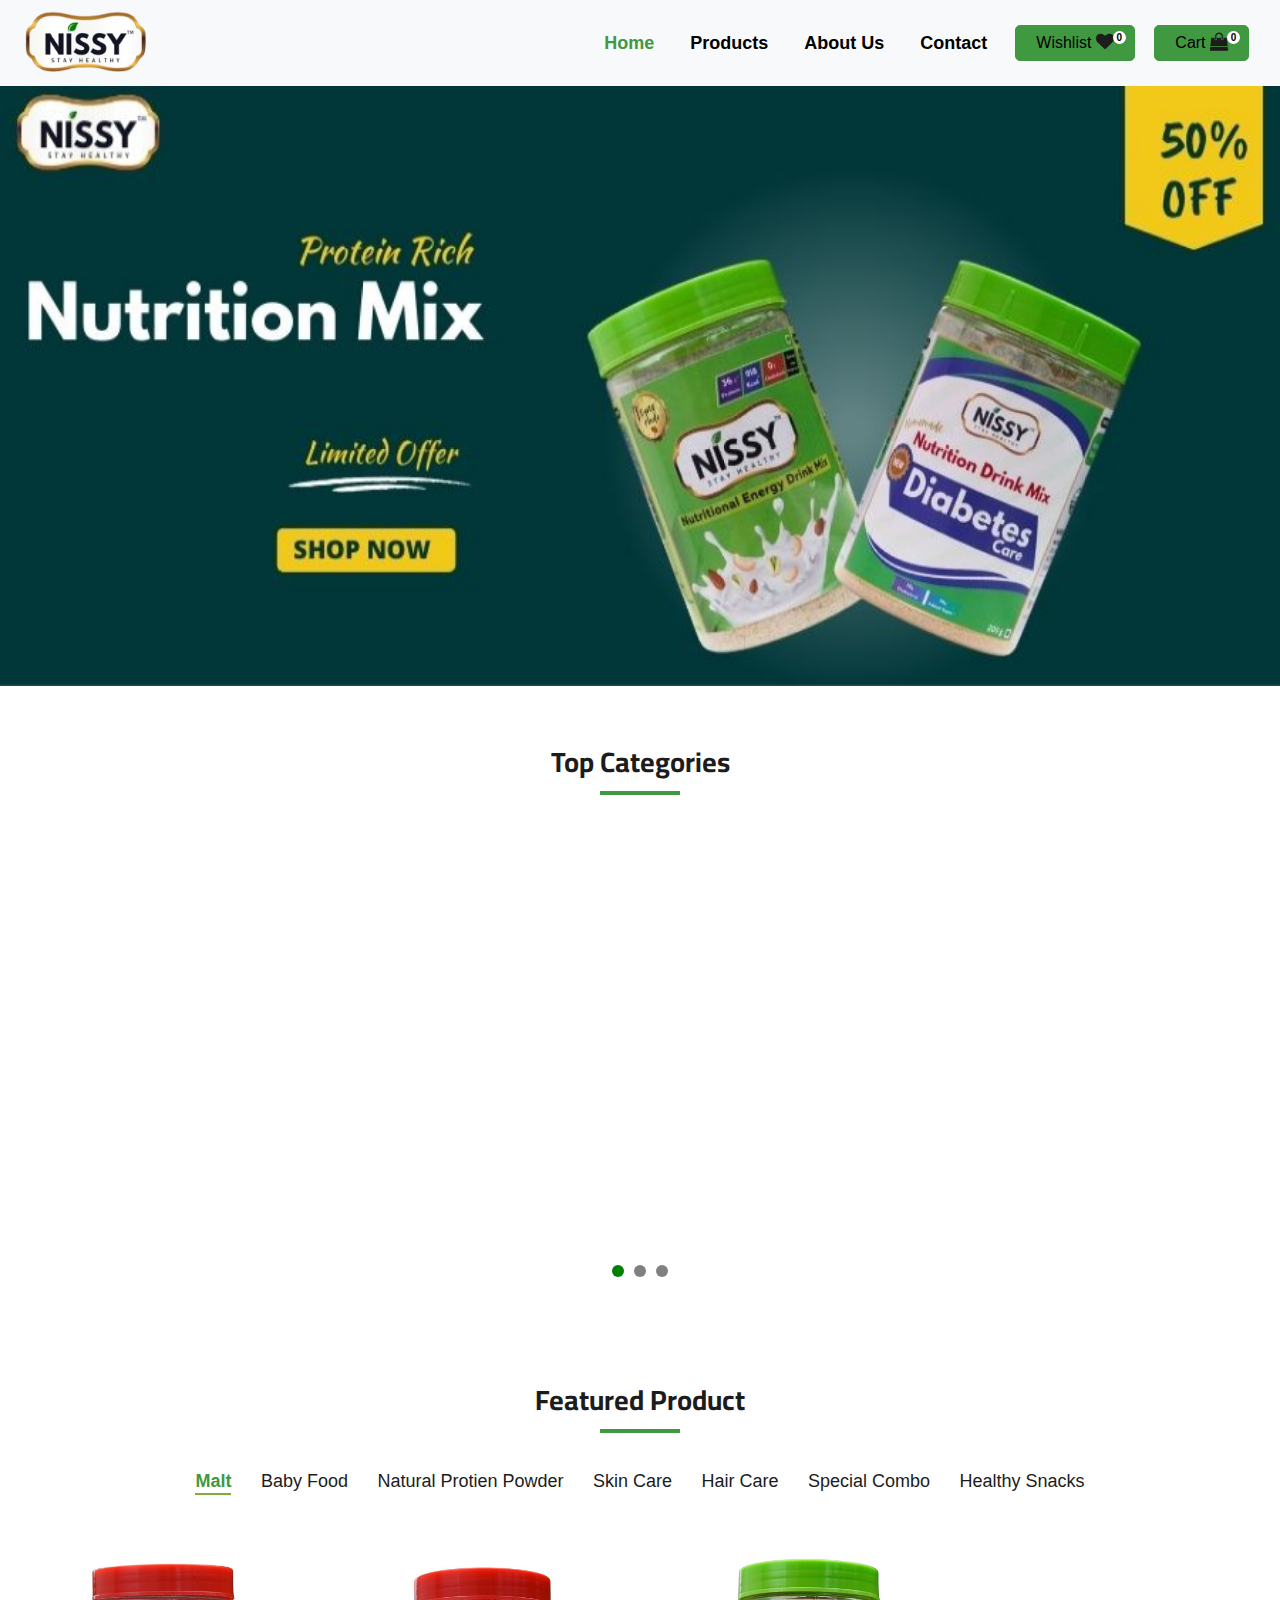
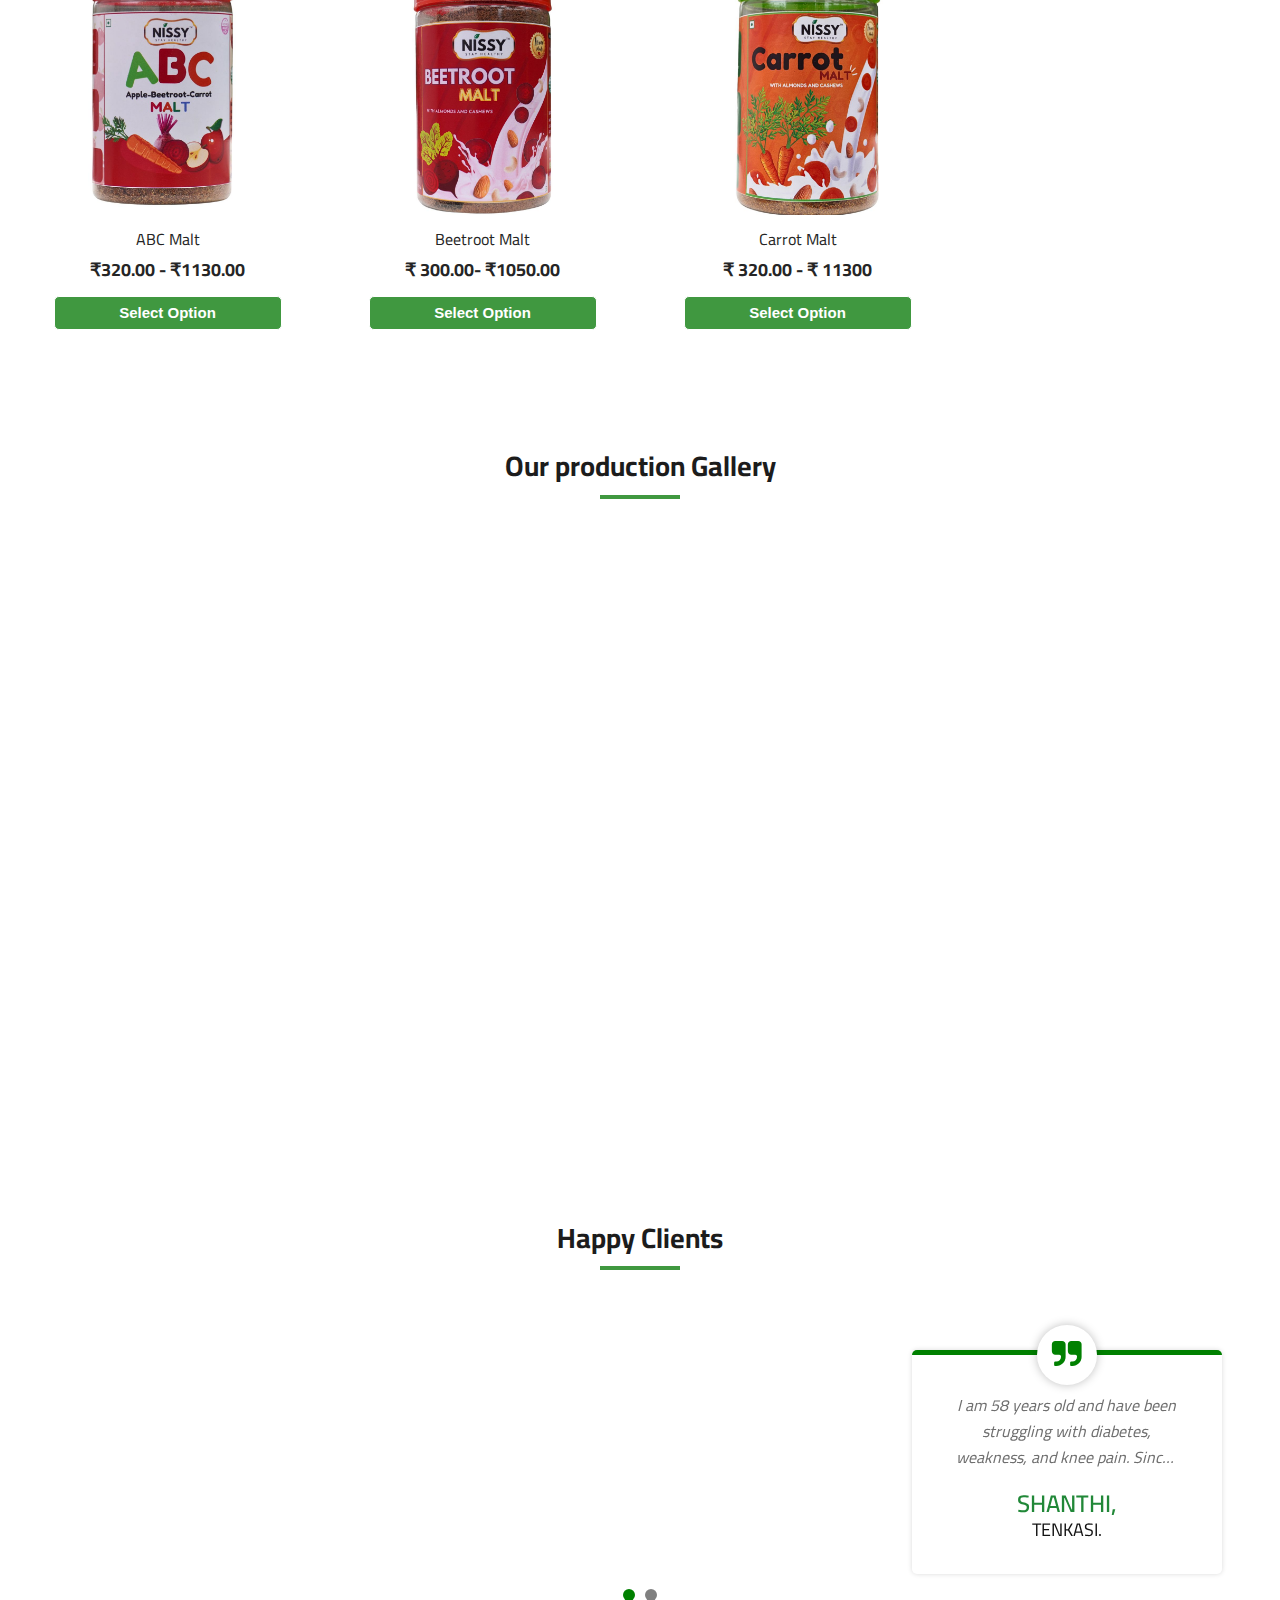
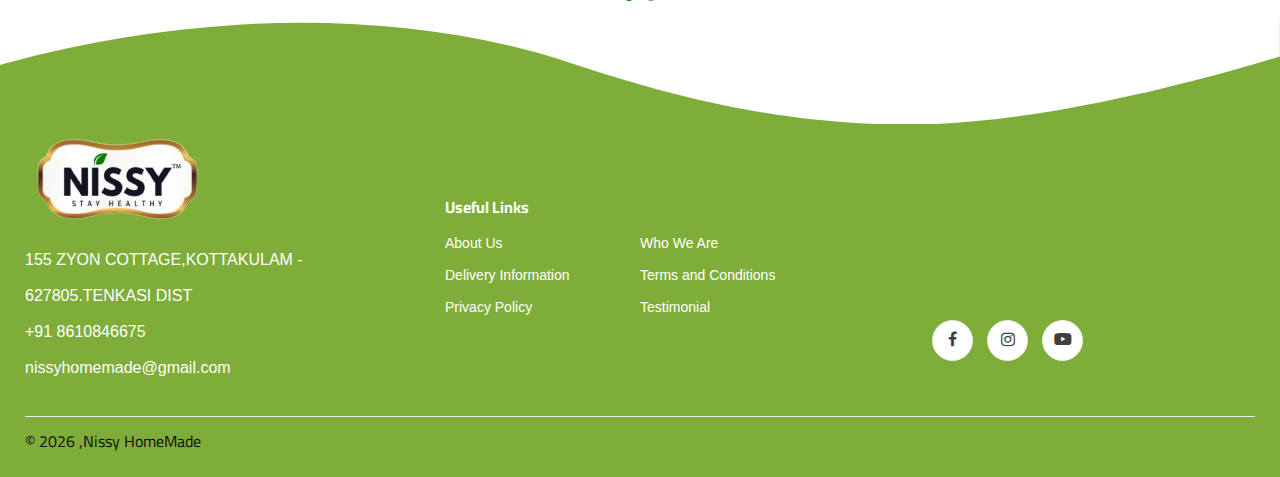
==== commit 9c5ad8c3: "updated" ====
--- a/index.html
+++ b/index.html
@@ -289,7 +289,7 @@
             </div>
         </div>
     </section>
-    <a href="https://wa.me/919994226651/" target="_blank">
+    <a href="https://wa.me/918610846675/" target="_blank">
         <img src="img/products/whatsapp.gif" alt="WhatsApp GIF" class="whatsappGif" id="whatsappGif" />
     </a>
     <button class="scroll-to-top" id="scrollToTopBtn">&uarr;</button>
@@ -309,8 +309,8 @@
                         </div>
                         <ul>
                             <li>155 ZYON COTTAGE,KOTTAKULAM - 627805.TENKASI DIST</li>
-                            <li>+91 8610846675</li>
-                            <li>nissyhomemade@gmail.com</li>
+                            <a href="tel:+918610846675"><li>+91 8610846675</li></a>
+                            <a href="mailto:nissyhomemade@gmail.com"><li>nissyhomemade@gmail.com</li></a>
                         </ul>
                     </div>
                 </div>
@@ -336,9 +336,7 @@
                 <div class="col-lg-3 col-md-12">
                     <div class="footer__widget">
                         <div class="map" style="align-content: center;">
-                            <iframe
-                                src="https://www.google.com/maps/place/Nadar+St/data=!4m2!3m1!1s0x3b042a082a337731:0x8169535aa8fb43f6?utm_source=mstt_1&entry=gps&coh=192189&g_ep=CAESCjExLjE0MS4xMDIYACCenQoqbCw5NDIyMzI5OSw5NDIxNjQxMyw5NDIxMjQ5Niw5NDIwNzM5NCw5NDIwNzUwNiw5NDIwODUwNiw5NDIxNzUyMyw5NDIxODY1Myw5NDIyOTgzOSw0NzA4NzExOCw0NzA4NDM5Myw5NDIxMzIwMEICSU4%3D"
-                                style="border:0;" allowfullscreen="" aria-hidden="false" tabindex="0"></iframe>
+                            <iframe src="https://www.google.com/maps/embed?pb=!1m18!1m12!1m3!1d3941.050178853149!2d77.2723877!3d8.9675238!2m3!1f0!2f0!3f0!3m2!1i1024!2i768!4f13.1!3m3!1m2!1s0x3b042b0044232cc3%3A0xcebfad19a9bb7288!2sNissy%20Homemade!5e0!3m2!1sen!2sin!4v1725293237931!5m2!1sen!2sin" style="border:0;" allowfullscreen="" aria-hidden="false" tabindex="0"></iframe>
                         </div>
                         <div class="footer__widget__social mt-3" style="text-align: center;">
                             <a href="https://www.facebook.com/profile.php?id=100089648725854" target="_blank"
@@ -444,4 +442,40 @@
     </script>
 </body>
 
-</html>+</html>
+
+<style>
+    .owl-carousel .owl-dot {
+    background: gray !important; 
+    width: 12px; 
+    height: 12px;
+    border-radius: 50%; 
+    display: inline-block;
+    margin: 5px;
+}
+.owl-dots{
+    text-align: center !important;
+}
+.owl-carousel .owl-dot.active {
+    background: green !important; 
+}
+/* Custom scrollbar for the sidebar */
+.sidenav::-webkit-scrollbar {
+    width: 8px;
+}
+
+.sidenav::-webkit-scrollbar-thumb {
+    background-color: green; /* Scrollbar thumb color */
+    border-radius: 10px;
+}
+
+.sidenav::-webkit-scrollbar-track {
+    background-color: #f1f1f1; /* Scrollbar track color */
+}
+
+.sidenav {
+    scrollbar-width: thin;
+    scrollbar-color: green #f1f1f1; /* Thumb color and track color */
+}
+
+</style>--- a/css/style.css
+++ b/css/style.css
@@ -3062,7 +3062,6 @@
   border: 1px solid #ebebeb;
   padding-left: 20px;
   font-size: 16px;
-  color: #b2b2b2;
   border-radius: 4px;
 }
 .checkout__input input.checkout__input__add {
@@ -3174,6 +3173,8 @@
   color: #1c1c1c;
   font-weight: 700;
   border-bottom: 1px solid #e1e1e1;
+  border-top: 1px solid #e1e1e1;
+  padding-top: 15px;
   padding-bottom: 15px;
   margin-bottom: 25px;
 }
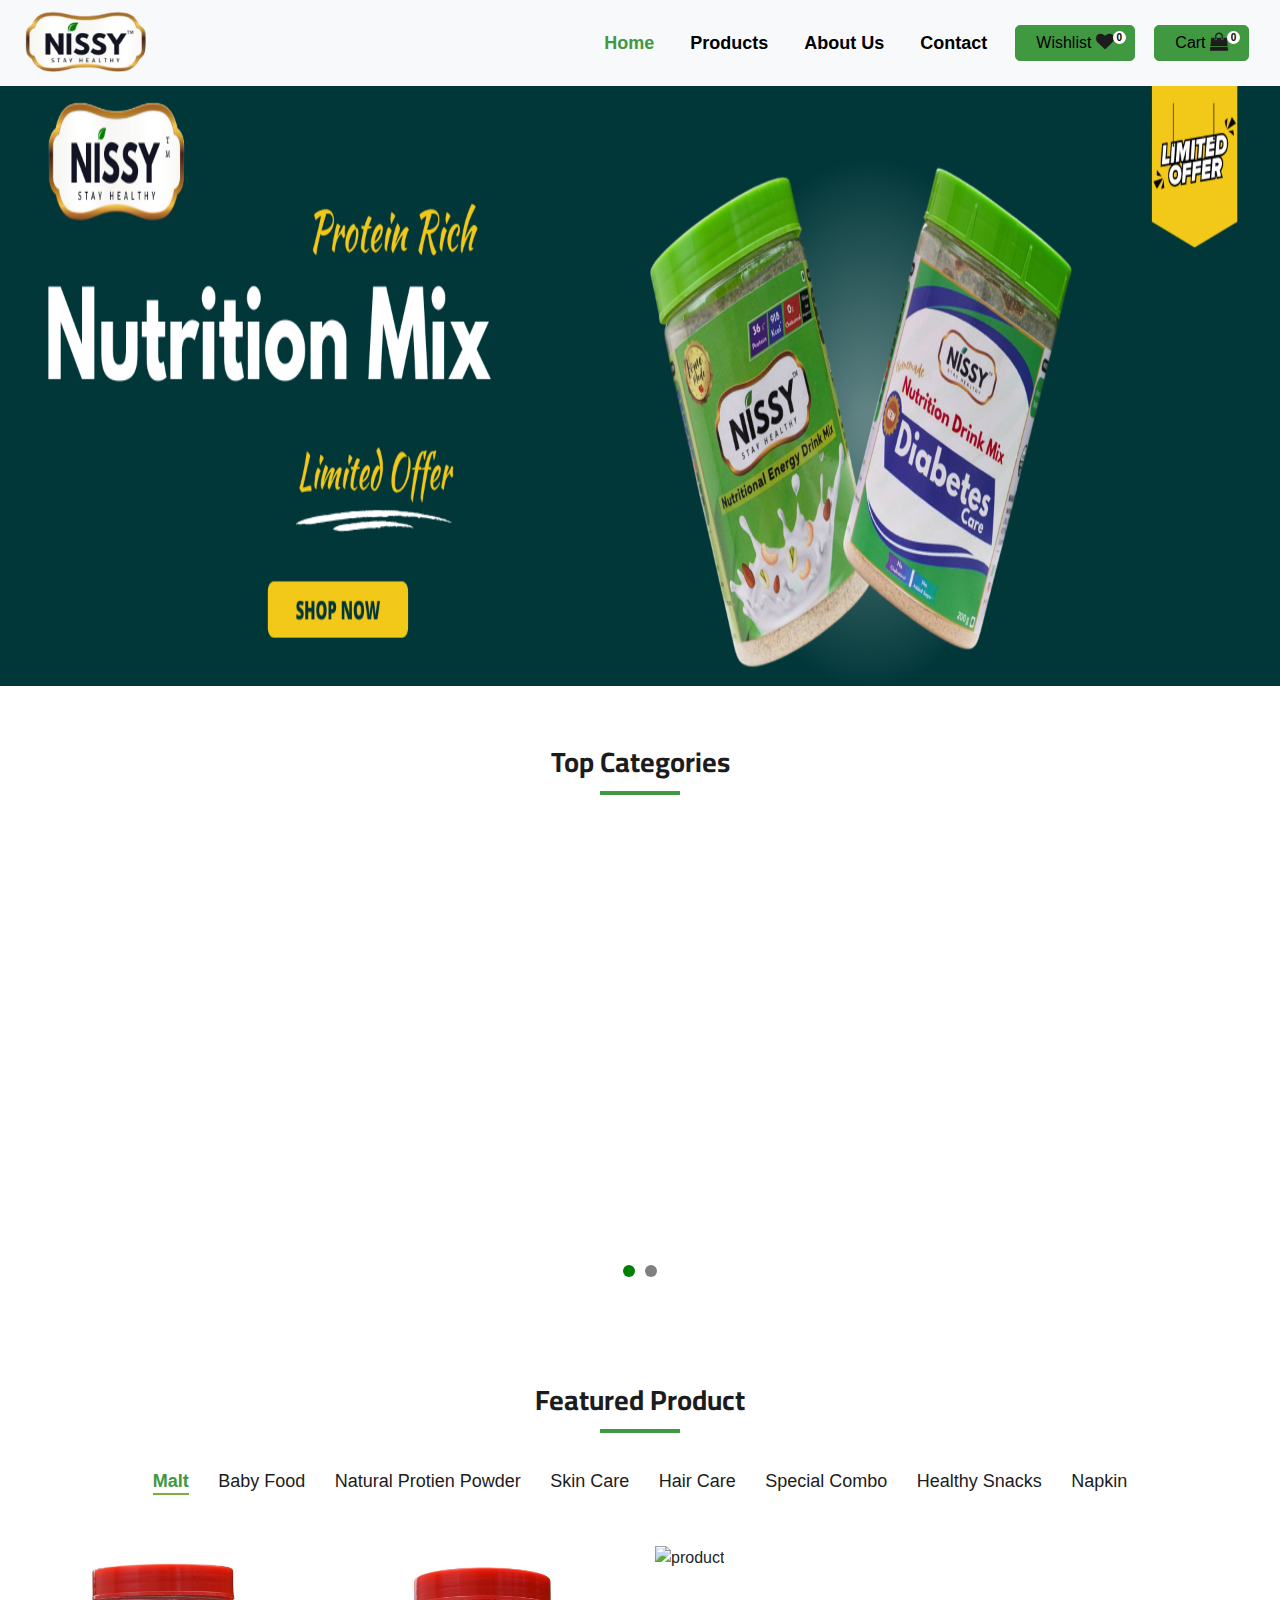
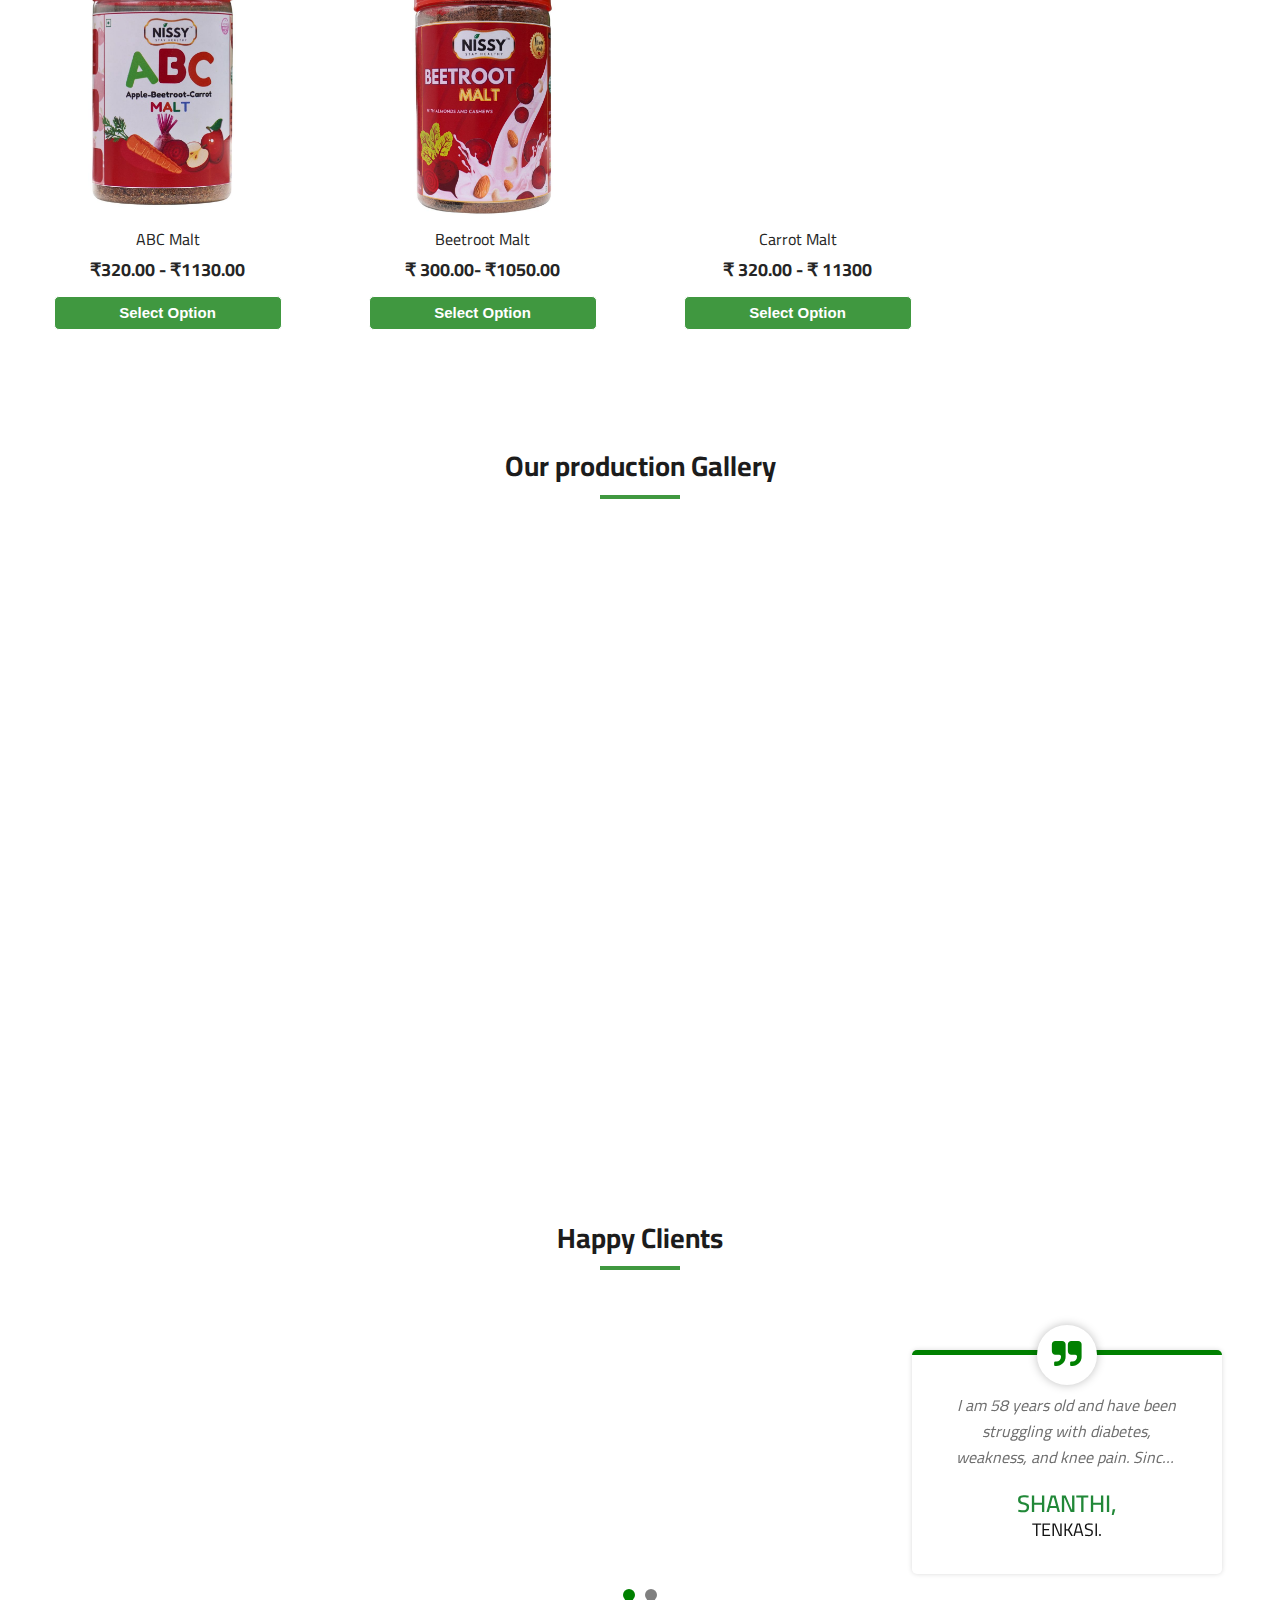
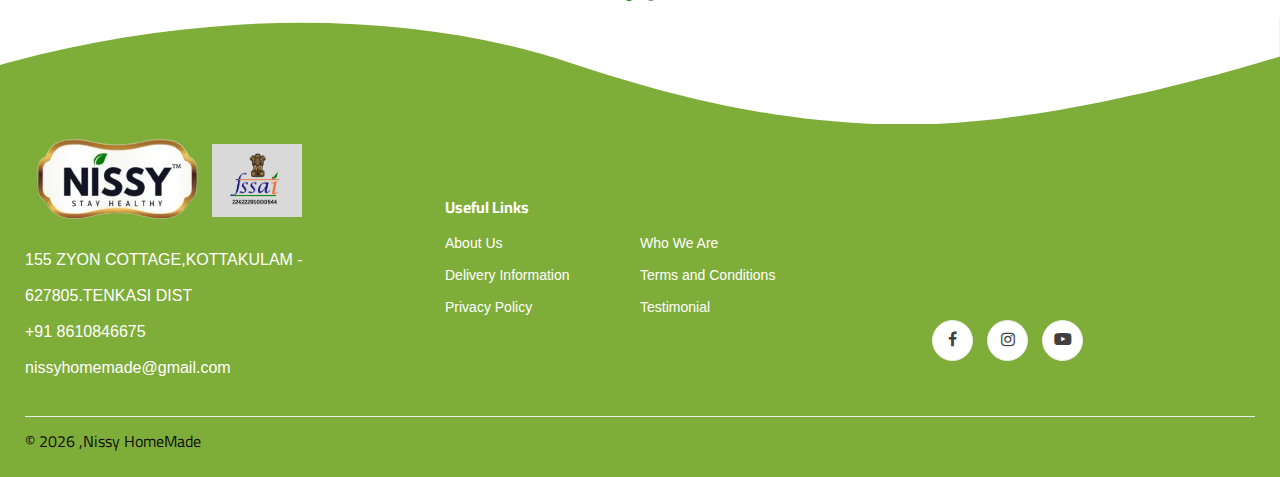
==== commit b483d94b: "Lastest Changes updated" ====
--- a/index.html
+++ b/index.html
@@ -102,7 +102,10 @@
             <!-- Second Swiper -->
             <div class="col-lg-12 bannerhero">
                 <div id="bootstrapCarousel" class="carousel slide" data-ride="carousel">
-                    <div class="carousel-inner" id="carousel-items-bootstrap">
+                    <div class="carousel-inner webview" id="carousel-items-webview">
+                        <!-- Dynamic content for Bootstrap Carousel -->
+                    </div>
+                    <div class="carousel-inner mobileview" id="carousel-items-mobileview">
                         <!-- Dynamic content for Bootstrap Carousel -->
                     </div>
                     <a class="carousel-control-prev" href="#bootstrapCarousel" role="button" data-slide="prev">
@@ -150,6 +153,7 @@
                             <li><a data-category="Haircare">Hair Care</a></li>
                             <li><a data-category="COMBO PACK">Special Combo</a></li>
                             <li><a data-category="HEALTHY SNACKS">Healthy Snacks</a></li>
+                            <li><a data-category="Napkin">Napkin</a></li>
                         </ul>
                     </div>
                 </div>
@@ -306,6 +310,9 @@
                     <div class="footer__about">
                         <div class="footer__about__logo">
                             <a href="./index.html"><img src="img/Nissy/Logo.png" alt=""></a>
+                            <a href="./index.html">
+                                <img src="img/products/fssai.jpg" alt="" style="width: 90px;">
+                              </a>
                         </div>
                         <ul>
                             <li>155 ZYON COTTAGE,KOTTAKULAM - 627805.TENKASI DIST</li>
@@ -459,23 +466,23 @@
 .owl-carousel .owl-dot.active {
     background: green !important; 
 }
-/* Custom scrollbar for the sidebar */
-.sidenav::-webkit-scrollbar {
-    width: 8px;
-}
-
-.sidenav::-webkit-scrollbar-thumb {
-    background-color: green; /* Scrollbar thumb color */
-    border-radius: 10px;
-}
-
-.sidenav::-webkit-scrollbar-track {
-    background-color: #f1f1f1; /* Scrollbar track color */
-}
-
-.sidenav {
-    scrollbar-width: thin;
-    scrollbar-color: green #f1f1f1; /* Thumb color and track color */
-}
-
+body {
+    overflow-x: hidden;
+}
+
+.webview{
+    display: none;
+}
+
+.mobileview{
+    display: block;
+}
+@media (min-width: 1024px) {
+    .webview{
+    display: block;
+}
+.mobileview{
+    display: none;
+}
+}
 </style>--- a/css/style.css
+++ b/css/style.css
@@ -2053,6 +2053,24 @@
   white-space: normal;
 }
 
+.sidenav::-webkit-scrollbar {
+  width: 8px;
+}
+
+.sidenav::-webkit-scrollbar-thumb {
+  background-color: green;
+  border-radius: 10px;
+}
+
+.sidenav::-webkit-scrollbar-track {
+  background-color: #f1f1f1;
+}
+
+.sidenav {
+  scrollbar-width: thin;
+  scrollbar-color: green #f1f1f1;
+}
+
 /*---------------------
   Breadcrumb
 -----------------------*/
@@ -2114,6 +2132,7 @@
   color: #1c1c1c;
   line-height: 39px;
   display: block;
+  cursor: pointer;
 }
 .sidebar__item .latest-product__text {
   position: relative;
@@ -2576,6 +2595,7 @@
   padding: 16px 28px 14px;
   margin-right: 6px;
   margin-bottom: 5px;
+  cursor: pointer;
 }
 .product__details__text .heart-icon {
   display: inline-block;
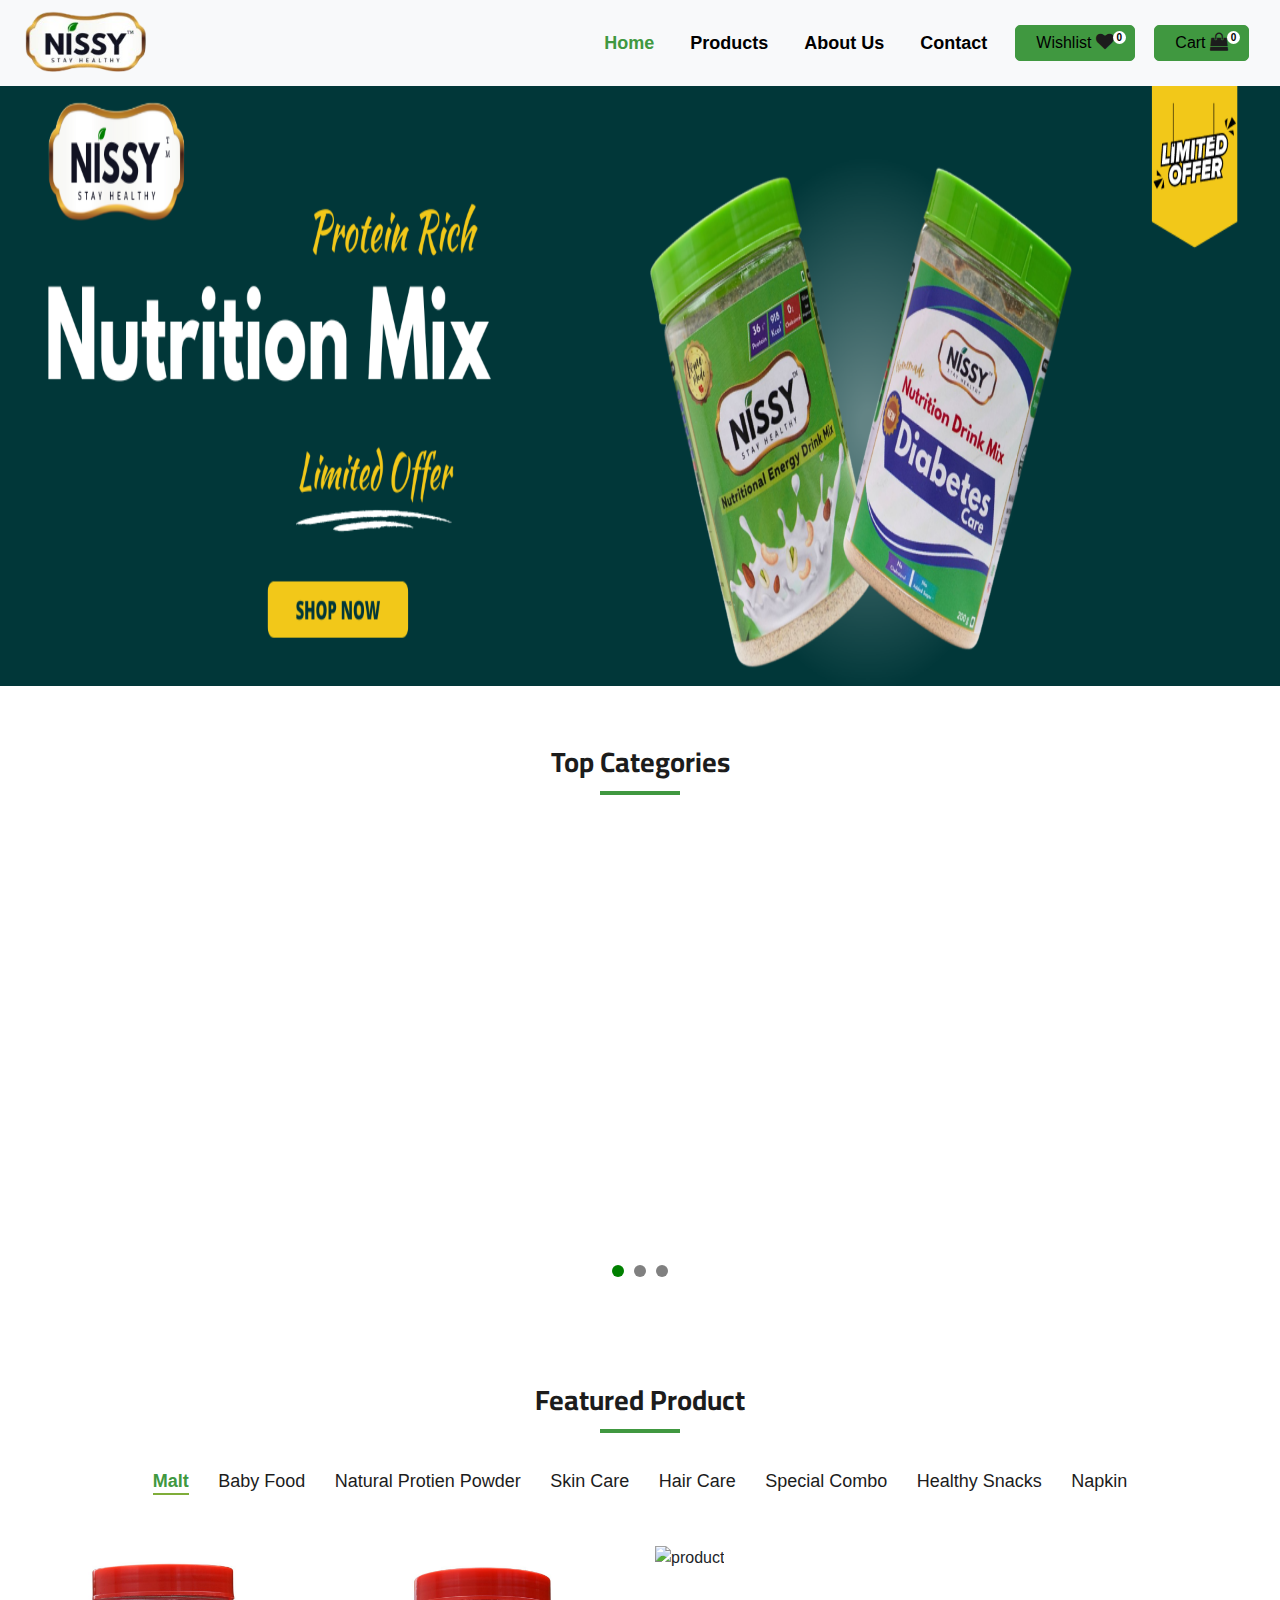
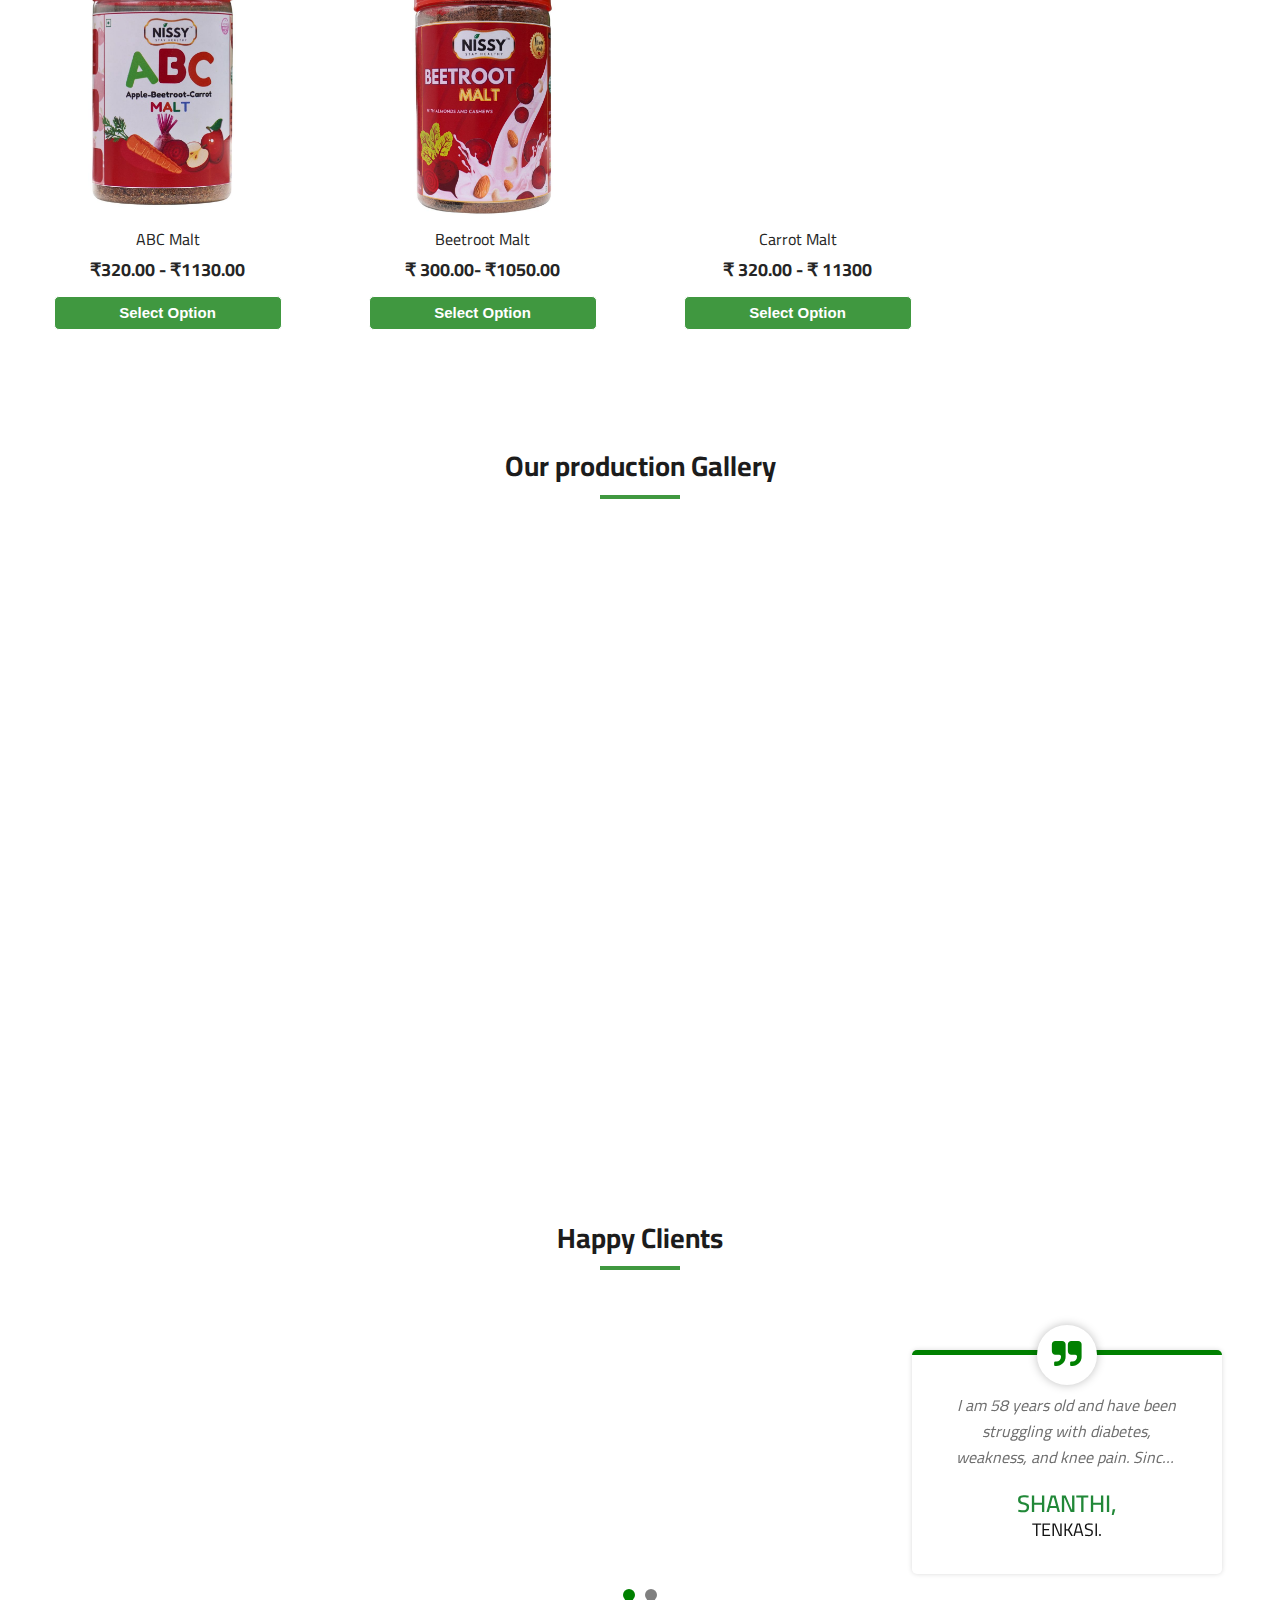
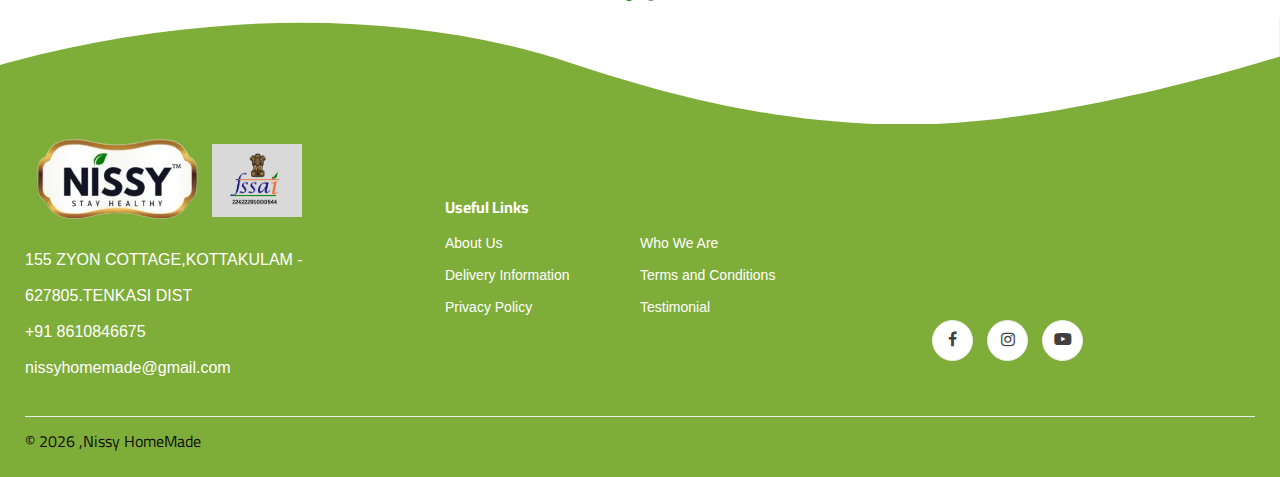
==== commit 93ad8d7b: "chnages" ====
--- a/index.html
+++ b/index.html
@@ -152,7 +152,7 @@
                             <li><a data-category="SKIN CARE">Skin Care</a></li>
                             <li><a data-category="Haircare">Hair Care</a></li>
                             <li><a data-category="COMBO PACK">Special Combo</a></li>
-                            <li><a data-category="HEALTHY SNACKS">Healthy Snacks</a></li>
+                            <li><a data-category="Energy Balls">Healthy Snacks</a></li>
                             <li><a data-category="Napkin">Napkin</a></li>
                         </ul>
                     </div>
@@ -466,23 +466,5 @@
 .owl-carousel .owl-dot.active {
     background: green !important; 
 }
-body {
-    overflow-x: hidden;
-}
-
-.webview{
-    display: none;
-}
-
-.mobileview{
-    display: block;
-}
-@media (min-width: 1024px) {
-    .webview{
-    display: block;
-}
-.mobileview{
-    display: none;
-}
-}
+
 </style>--- a/css/style.css
+++ b/css/style.css
@@ -2071,6 +2071,26 @@
   scrollbar-color: green #f1f1f1;
 }
 
+body {
+  overflow-x: hidden;
+}
+
+.webview {
+  display: none;
+}
+
+.mobileview {
+  display: block;
+}
+
+@media (min-width: 1024px) {
+  .webview {
+    display: block;
+  }
+  .mobileview {
+    display: none;
+  }
+}
 /*---------------------
   Breadcrumb
 -----------------------*/
